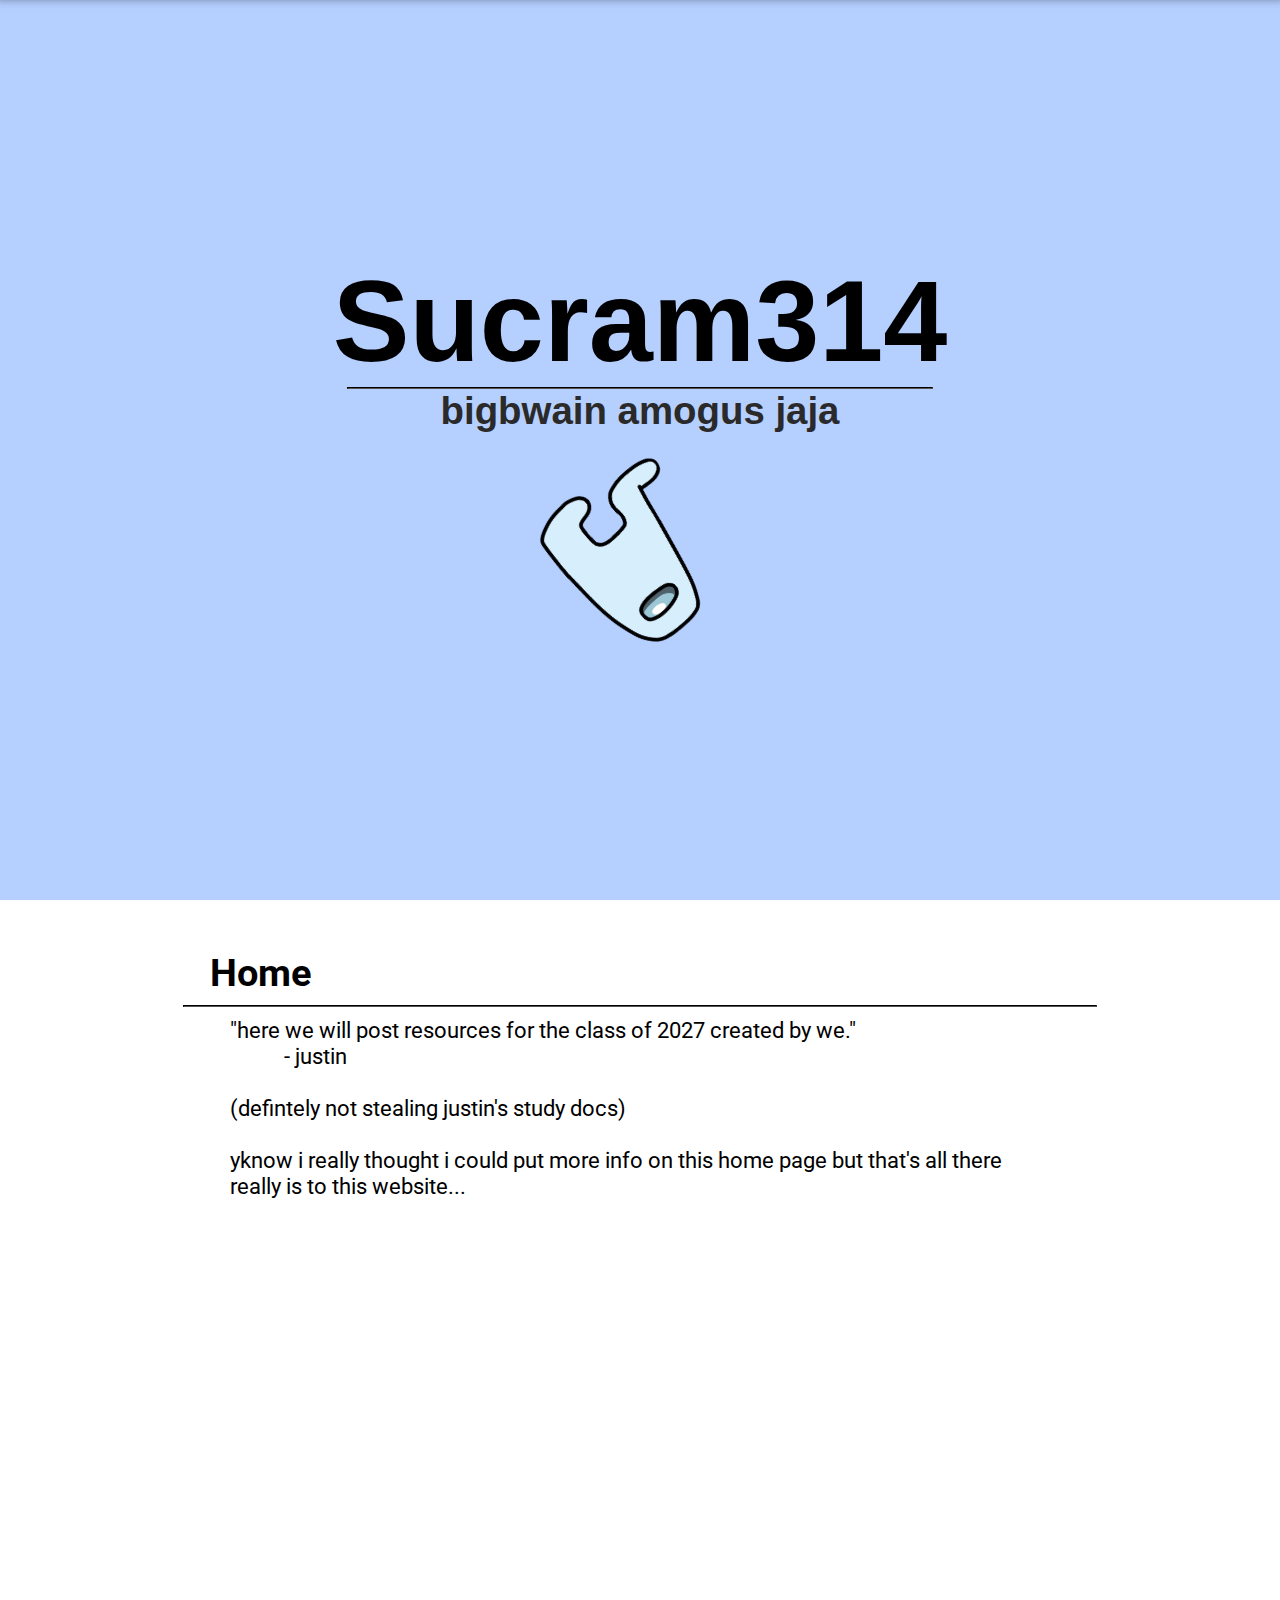
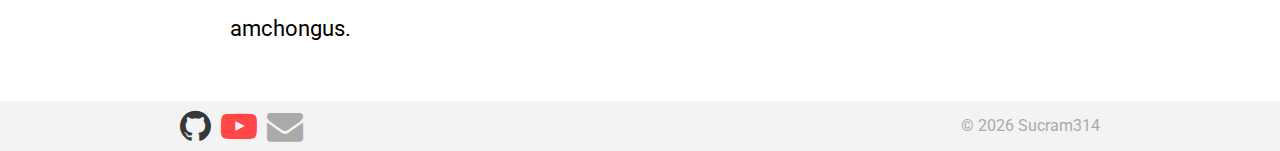
==== index.html @ c3ea6a0a "FORGOT SOME STUFF FOR DARK MODE" ====
<!DOCTYPE html>

<html lang="en">
    <head> 
        <title>Sucram314</title> 
        <link rel="shortcut-icon" href="resources/images/icon.png">
        <link rel="icon" type="image/png" href="resources/images/icon.png"/>
        <meta charset="UTF-8"> 
        <meta name="description" content="bigbwain amogus jaja">
        <meta name="author" content="Sucram314"> 
        <meta name="viewport" content="width=device-width, initial-scale=1">

        <link rel="stylesheet" href="https://db.onlinewebfonts.com/c/7cc6719bd5f0310be3150ba33418e72e?family=Comic" type='text/css'>
        <link rel="stylesheet" href="https://fonts.googleapis.com/css?family=Roboto" type='text/css'>
        <link rel="stylesheet" href="https://cdnjs.cloudflare.com/ajax/libs/font-awesome/4.7.0/css/font-awesome.min.css" type='text/css'>
        <link rel="stylesheet" type="text/css" href="./resources/style/style.css">
    </head>

    <body>
        <div style="display: none" id="hideAll">&nbsp;</div>
        <script type="text/javascript">
            document.getElementById("hideAll").style.display = "block";
        </script>

        <div id="header" class="up notdropped">
            <nav>
                <div class="nav-container" style="float:left">
                    <div>
                        <a href="https://sucram314.github.io"><img src="resources/images/icon.png" id="icon"></a>
                        <h4 style="float:left"><a href="https://sucram314.github.io">Sucram314</a></h4>
                    </div>
                </div>
                <div class="desktop nav-container" style="float:right">
                    <div>
                        <h4 style="float:right;margin-left:25px"><a href="https://sucram314.github.io/about">About</a></h4>
                        <h4 style="float:right"><a href="https://sucram314.github.io/resources">Resources</a></h4>
                    </div>
                </div>
                <div class="mobile">
                    <div class="nav-container button" id="button" style="float:right;width:50px;margin:0">
                        <div>
                            <i class="fa fa-bars"></i>
                        </div>
                    </div>
                    <div class="dropdown">
                        <h4 style="margin:10px 20px 10px 0"><a href="https://sucram314.github.io/resources">Resources</a></h4>
                        <h4 style="margin:10px 20px 10px 0"><a href="https://sucram314.github.io/about">About</a></h4>
                    </div>
                </div>
                <div class="nav-container theme-selector" style="float:right;width:50px;margin:0">
                    <div>
                        <i class="fa fa-sun-o"></i>
                        <span class="fa fa-moon-o"></i>
                    </div>
                </div>
            </nav>
        </div>
        
        <script src="scripts/indexheader.js"></script>

        <div>
            <div id="cover">
                <div>
                    <h1>Sucram314</h1>
                    <hr>
                    <h2>bigbwain amogus jaja</h2>
                    <img id="amogus" src="resources/images/amogus.webp" alt="amogus" class="centre">
                </div>
            </div>
            
            <div id="main" style="margin-top:50px">
                <h3>Home</h3>
                <hr>
                <p>
                    "here we will post resources for the class of 2027 created by we." <br>
                    &emsp; &emsp; - justin <br><br>
                    (defintely not stealing justin's study docs) <br><br>
                    yknow i really thought i could put more info on this home page but that's all there really is to this website...<br><br><br><br><br><br><br><br><br><br><br><br><br><br><br><br><br>
                    amchongus.
                </p>
            </div>

            <div id="footer">
                <div id="footer-container">
                    <div class="nav-container" style="float:left">
                        <div>
                            <a href="https://github.com/Sucram314" target="_blank" class="fa fa-github footer-icon"></a>
                            <a href="https://youtube.com/@sucram314" target="_blank" class="fa fa-youtube-play footer-icon"></a>
                            <a href="mailto:sucramliu2009@gmail.com" target="_blank" class="fa fa-envelope footer-icon"></a>
                        </div>
                    </div>
                    <p style="float:right;color:#aaaaaa;margin-top:15px;margin-right:20px;font-size:1em;">
                        &copy;
                        <span id="copyright">
                            <script>document.getElementById('copyright').appendChild(document.createTextNode(new Date().getFullYear()))</script>
                        </span>
                        Sucram314
                    </p>
                </div>
            </div>
        </div>

        <script src="scripts/index.js"></script>

        <script src="scripts/show.js"></script>
    </body>
</html>
---- resources/style/style.css ----
html {
    height : 100%;
    word-wrap: break-word;
    overflow-wrap: break-word;
    background-color : white;
    color : black;
}
html.dark{
    background-color : rgb(41, 43, 49);
    color : rgb(230,230,230);
}
body {
    position : relative;
    min-height : 100vh;
    margin : 0;
    padding-bottom : 0;
    margin-bottom : 0;
    overflow-x : hidden;
}
h1 {
    text-align : center;
    font-family : "Comic Sans MS","Comic Sans","Comic",sans-serif;
    font-size : max(60px,9vw);
    margin : 0;
}
h2 {
    text-align : center;
    font-family : "Comic Sans MS","Comic Sans","Comic",sans-serif;
    font-size : max(20px,3vw);
    margin-top : 0;
    margin-bottom : 2vw;
    color : rgb(42, 42, 42);
}
html.dark h2{
    color : rgb(188,188,188);
}
h3 {
    transition : margin 0.3s ease;
    font-family : "Roboto",sans-serif;
    margin : 0 0 10px 50px;
    font-size : 38.4px;
}
h4 {
    font-family : "Roboto",sans-serif;
    margin-top : 10px;
    font-size : 24px;
}
p {
    transition : margin 0.3s ease;
    font-family : "Roboto",sans-serif;
    margin : 10px 70px 10px 70px;
    font-size : 22.4px;
}
hr{
    margin:auto;
    width:95%;
    border-color:black
}
html.dark hr{
    border-color : rgb(230,230,230);
}
.search{
    justify-content : center;
    width : 80%;
    height : auto;
    margin-top : 15px;
    margin-left : auto;
    margin-right : auto;
    position : relative;
}
.search input {
    background-color : white;
    color : black;
    font-family : "Roboto",sans-serif;
    padding : 0 0 0 40px;
    font-size : 19.2px;
    margin-top : 0px;
    margin-bottom : 0px;
    height : 50px;
    width : 100%;
    margin-left : auto;
    margin-right : auto;
    outline : none;
    border : 1px solid rgb(144, 144, 144);
    border-radius : 5px 5px 0 0;
    box-sizing: border-box;
}
html.dark .search input {
    background-color : rgb(41, 43, 49);
    border : 1px solid rgb(111,111,111);
    color : rgb(230,230,230);
}
.search input:focus{
    padding : 0 0 0 39px;
    border : 2px solid rgb(144, 183, 255);
}
html.dark .search input:focus{
    border : 2px solid rgb(142, 151, 172);
}
.search input:focus ~ i{
    color : rgb(144, 183, 255);
}
html.dark .search input:focus ~ i{
    color : rgb(142, 151, 172);
}
.search input::placeholder{
    color : rgb(144, 144, 144);
}
html.dark .search input::placeholder{
    color : rgb(111, 111, 111);
}
.search :where(i,span){
    position : absolute;
    top : 50%;
    transform : translateY(-50%);
    color : rgb(144, 144, 144);
}
html.dark .search:where(i,span){
    color : rgb(111, 111, 111);
}
.search i{ 
    left : 16px;
    pointer-events : none;
    font-size : 14.4px;
}
.search span{
    margin : 0 0 0 0;
    right : 15px;
    cursor : pointer;
    font-size : 14.4px;
    display : none;
}
.search input:valid ~ span{
    display : block;
}
.autocomplete{
    position : relative;
    display : inline-block;
}
.autocomplete-list{
    user-select: none;
    font-family : "Roboto",sans-serif;
    font-size : 19.2px;
    position : absolute;
    z-index : 1000;
    top : 100%;
    left : 0px;
    right : 0px;
}
.autocomplete-list div {
    padding : 10px;
    cursor : pointer;
    border : 2px solid rgb(236, 236, 236);
    border-bottom : 0;
    border-top : 0;
    background-color : white;
    transition : border 1s ease;
}
html.dark .autocomplete-list div {
    background-color : rgb(41, 43, 49);
    border : 2px solid rgb(49, 49, 49);
    border-bottom : 0;
    border-top : 0;
    transition : border 1s ease;
}
.autocomplete-list div:last-child{
    border-bottom : 2px solid rgb(236, 236, 236);
    transition : border 1s ease;
}
html.dark .autocomplete-list div:last-child{
    background-color : rgb(41, 43, 49);
    border-bottom : 2px solid rgb(49, 49, 49);
    transition : border 1s ease;
}
.autocomplete-list div:hover{
    background-color : rgb(236, 236, 236);
    transition : border 1s ease;
}
html.dark .autocomplete-list div:hover{
    background-color : 2px solid rgb(41, 43, 49);
    transition : border 1s ease;
}
.dictionary-container.active ul{
    grid-template-rows: 1fr;
}
.dictionary-container ul{
    background-color: white;
    transition : padding-left 0.3s ease, grid-template-rows 0.3s ease;
    padding-left : 40px;
    display : grid;
    grid-template-rows: 0fr;
    border-radius : 10px;
    margin : 0;
}
html.dark .dictionary-container ul{
    background-color: rgb(41, 43, 49);
    transition : padding-left 0.3s ease, grid-template-rows 0.3s ease;
}
.dictionary-container ul > div{
    overflow : hidden;
}
.dictionary-container ul > div li:last-child{
    margin-bottom : 20px;
}
.dictionary-container ul span{
    font-family : "Roboto",sans-serif;
    font-size : 22.4px;
}
.dictionary-container ul li{
    display : block;
    margin-bottom : 15px;
    padding-bottom : 15px;
    justify-content : space-between;
}
.dictionary-container ul li .details{
    transition : padding 0.3s ease;
    border-radius : 4px;
    border-left : 4px solid rgb(0, 53, 150);
    padding-left : 20px;
}
html.dark .dictionary-container ul li .details{
    border-left : 4px solid rgb(89, 103, 133);
}
.dictionary-container ul li p{
    margin : 0 0 0 0px;
    font-size : 30.4px;
}
.dictionary-container ul li span{
    margin : 0;
    color : rgb(80,80,80);
}
html.dark .dictionary-container ul li span{
    color : rgb(175,175,175);
}
.dictionary-container ul .warning.active{
    display : block;
}
.dictionary-container ul .warning{
    margin-top : 20px;
    display : none;
}
.dictionary-container ul .warning p{
    font-size : 32px;
    font-weight : bold;
    color : red;
}
.dictionary-container ul .warning span{
    font-size : 22.4px;
    color : rgb(196, 0, 0);
}
html.dark .dictionary-container ul .warning p{
    color : red;
}
html.dark .dictionary-container ul .warning span{
    color : rgb(196, 0, 0);
}
.dictionary-container ul .word{
    margin-top : 20px;
}
.dictionary-container ul .word p{
    font-size : 48px;
    font-weight : 500;
}
.dictionary-container ul .word span{
    font-size : 22.4px;
    color : rgb(80,80,80);
}
html.dark .dictionary-container ul .word span{
    color : rgb(175,175,175);
}
.dictionary-container ul .notes.active{
    display : block;
}
.dictionary-container ul .notes{
    margin-top : 20px;
    display : none;
}
.dictionary-container ul .notes p{
    font-size : 32px;
}

.dictionary-container ul .notes span{
    font-size : 22.4px;
    color : rgb(80,80,80);
}
.dictionary-container .forms.active{
    display : block;
}
.dictionary-container .forms{
    margin-right : 30px;
    display : none;
}
.dictionary-container ul .forms table{
    table-layout : fixed;
    width : 100%;
}
.dictionary-container ul .forms table th{
    transition : padding 0.3s ease;
    font-family : "Roboto",sans-serif;
    font-size : 19.2px;
    font-weight : bold;
    color : rgb(40,40,40);
    padding : 10px;
}
html.dark .dictionary-container ul .forms table th{
    color : rgb(215,215,215);
}
.dictionary-container ul .forms table th b{
    color : black;
}
html.dark .dictionary-container ul .forms table th b{
    color : rgb(230,230,230);
}
.dictionary-container ul .forms table td{
    transition : padding 0.3s ease;
    font-family : "Roboto",sans-serif;
    font-size : 19.2px;
    font-weight : normal;
    color : rgb(80,80,80);
    padding : 10px;
}
html.dark .dictionary-container ul .forms table td{
    color : rgb(175,175,175);
}
.dictionary-container ul .forms table span{
    font-size : 25.6px;
    font-weight : normal;
    color : black;
}
html.dark .dictionary-container ul .forms table span{
    color : rgb(230,230,230);
}
.dictionary-container ul .forms .details table .interactive-dropdown-container{
    margin : 10px 0 30px 0;
}
.dictionary-container ul .forms .details table .interactive-dropdown-container:last-child{
    margin : 10px 0 10px 0;
}
.interactive-dropdown-container{
    transition : padding 0.3s ease;
    min-height : 30px;
    border-radius : 4px;
    border-left : 4px solid rgb(12, 164, 206);
    padding-left : 20px;
}
html.dark .interactive-dropdown-container{
    border-left : 4px solid rgb(89, 119, 133);
}
.interactive-dropdown-container > aside{
    min-height : 30px;
    width : 100%;
}
.interactive-dropdown-container aside > span{
    position : relative;
    margin-top : 15px;
    transform : translateY(-50%);
    user-select: none;
}
.interactive-dropdown-container.open aside > i{
    transform : translateY(-50%) rotate(90deg);
}
.interactive-dropdown-container aside > i{
    font-size : 25.6px;
    color : black;
    position : relative;
    top : 15px;
    float : right;
    transform-origin : center;
    transform : translateY(-50%) rotate(0deg);
    transition : all 0.3s ease;
}
.interactive-dropdown-container.open > .interactive-dropdown{
    grid-template-rows : 1fr;
}
.interactive-dropdown{
    display : grid;
    grid-template-rows : 0fr;
    transition : all 0.3s ease;
}
.interactive-dropdown > div{
    overflow : hidden;
}
.subtable{
    margin : 0 0 30px 0;
    width : 100%;
}
.subtable span{
    font-size : 24px !important;
}
.subtable:last-child{
    margin : 0;
}
.dictionary-container ul li:last-child{
    margin-bottom : 0px;
    padding-bottom : 10px;
    justify-content : none;
}
.dictionary-container .info-text{
    margin : 30px 0 30px 0;
    font-size : 17.6px;
    color : rgb(118, 166, 255);
}
html.dark .dictionary-container .info-text{
    color : rgb(124, 134, 159);
}
.dictionary-container .info-text span{
    font-weight : 600;
    color : rgb(95, 151, 255);
}
html.dark .dictionary-container .info-text span{
    color : rgb(109, 124, 161);
}
a {
    color: inherit;
    text-decoration: none;
}
.centre {
    display : block;
    margin-left : auto;
    margin-right : auto;
    margin-top : 0;
    margin-bottom : 0;
    width : 14vw;
    min-width : 93px;
}
#hideAll {
    position : fixed;
    left : 0px; 
    right : 0px; 
    top : 0px; 
    bottom : 0px; 
    background-color : black;
    z-index : 6942069420;
}
#cover {
    display : flex;
    justify-content: center;
    align-items : center;
    width : 100%;
    height : 100vh;
    min-height : 230px;
    left : 0;
    top : 0;
    background-color : rgb(181, 207, 255);
    float : top;
    z-index : 10;
}
html.dark #cover{
    background-color: rgb(71, 77, 89);
}
#main {
    justify-content : center;
    margin-top : 100px;
    padding-bottom : 100px;
    height : auto;
    width : 100%;
    max-width : 960px;
    margin-left : auto;
    margin-right : auto;
}
#header {
    position : fixed;
    width : 100%;
    left : 0;
    overflow : hidden;
    transition: top 0.2s ease, height 0.2s ease;
    background-color :rgb(152, 188, 255);
    z-index : 69420;
    box-shadow: 0 -6px 10px 5px rgba(0,0,0,0.5);
}
html.dark #header{
    transition: top 0.2s ease, height 0.2s ease;
    background-color : rgb(64, 72, 89);
}
.nav-container{
    display : table;
    width : auto;
    height : 50px;
    margin : 0 20px 0 20px;
}
.nav-container > div{
    display : table-cell; 
    vertical-align : middle;
}
.theme-selector{
    display : flex;
    justify-content: center;
    align-items : center;
    text-align : center;
    float : right;
    width : 50px;
    height : 50px;
}
.theme-selector div > i{
    font-size : 32px;
    display : block;
}
html.dark .theme-selector div > i{
    display : none;
}
.theme-selector div > span{
    font-size : 32px;
    display : none;
}
html.dark .theme-selector div > span{
    display : block;
}
#footer {
    position : absolute;
    bottom : 0;
    margin-top : 50px;
    margin-bottom : 0px;
    background-color : rgb(243, 243, 243);
    width : 100%;
    height : 50px;
    overflow : hidden;
}
html.dark #footer {
    background-color : rgb(51, 54, 58);
}
.footer-icon.fa-github{
    color:rgb(56, 56, 56);
}
html.dark .footer-icon.fa-github{
    color : rgb(200,200,200);
}
.footer-icon.fa-youtube-play{
    color : #ff4747;
}
.footer-icon.fa-envelope{
    color : #aaaaaa;
}
#footer-container{
    width : 100%;
    height : 100%;
    max-width : 960px;
    margin-left : auto;
    margin-right : auto;
}
.footer-icon {
    font-size : 36px;
    margin-right : 10px;
    float : left;
    transition : transform 0.2s ease, filter 0.2s ease;
}
.footer-icon:hover{
    transform : scale(1.1);
    filter : brightness(1.2);
}
#icon {
    width:40px;
    height:40px;
    margin : 5px 10px 0 0;
    float:left;
    border-radius:100%;
    box-shadow: 0 0 10px 1px rgba(0, 102, 255, 0.5);
    transition : transform 0.2s ease, filter 0.2s ease;
}
#icon:hover{
    transform : scale(1.05);
    filter : brightness(1.2);
}
nav {
    width : 100%;
    max-width : 960px;
    margin-right : auto;
    margin-left : auto;
}
.link {
    transition : all 0.3s ease;
    color : rgb(63, 131, 255);
    font-size : 20.16px;
    margin-left : 30px;
}
html.dark .link{
    color : rgb(67, 130, 207)
}
.resource-title{
    transition : margin 0.3s ease;
    font-family : "Roboto",sans-serif;
    margin : 10px 0 10px 60px;
    font-size : 32px;
}
.resource-section-container{
    overflow : hidden;
    white-space : nowrap;
    width : 100%;
    height : auto;
    margin-top : 20px;
    margin-bottom : 20px;
}
.resource-container{
    overflow : hidden;
    white-space : nowrap;
    width : 100%;
    height : auto;
}
.dictionary-container{
    transition : padding 0.3s ease;
    padding : 30px;
    margin-top : 30px;
    margin-left : auto;
    margin-right : auto;
    width : 80%;
    min-width : 400px;
    height : auto;
    border-radius : 10px;
    background-color : rgb(206, 222, 250);
}
html.dark .dictionary-container{
    transition : padding 0.3s ease;
    background-color : rgb(64, 72, 89);
}
.title{
    text-align : center;
    width : 100%;
    font-family : "Comic Sans MS","Comic Sans","Comic",sans-serif;
    font-size : 40px;
}
.link:hover{
    text-decoration : underline;
}
.up {
    top : -51px;
}
.down {
    top : 0;
}
.notdropped {
    height : 50px;
}
.dropped {
    height : 50px;
}
.button {
    display : flex;
    justify-content: center;
    align-items : center;
    text-align : center;
}
.button div i{
    font-size : 32px;
}
.dropdown{
    text-align : right;
    position : absolute;
    top : 50px;
    width : 100%;
    height : 100px;
}
.desktop {
    display : block;
}
.mobile {
    display : none;
}
@media(max-width: 600px){
    .up {
        top : 0px;
    }
    .dropped {
        height : 150px;
    }
    .desktop {
        display : none;
    }
    .mobile {
        display : block;
    }
    h3 {
        transition : margin 0.3s ease;
        margin : 0 0 10px 20px;
    }
    p {
        transition : margin 0.3s ease;
        margin : 10px 20px 10px 20px;
    }
    .link {
        transition : all 0.3s ease;
        margin-left : 0px;
    }
    .resource-title{
        transition : all 0.3s ease;
        margin : 10px 0 10px 20px;
    }
    .dictionary-container{
        transition : padding 0.3s ease;
        padding : 10px;
    }
    .dictionary-container ul{
        transition : padding-left 0.3s ease, grid-template-rows 0.3s ease;
        padding-left : 20px;
    }
    .dictionary-container ul li .details{
        transition : padding-left 0.3s ease;
        padding-left : 10px;
    }
    .interactive-dropdown-container {
        transition : padding-left 0.3s ease;
        padding-left: 10px;
    }
    .dictionary-container ul .forms table th{
        transition : padding-left 0.3s ease;
        padding-left : 5px;
    }
    .dictionary-container ul .forms table td{
        transition : padding-left 0.3s ease;
        padding-left : 5px;
    }
}
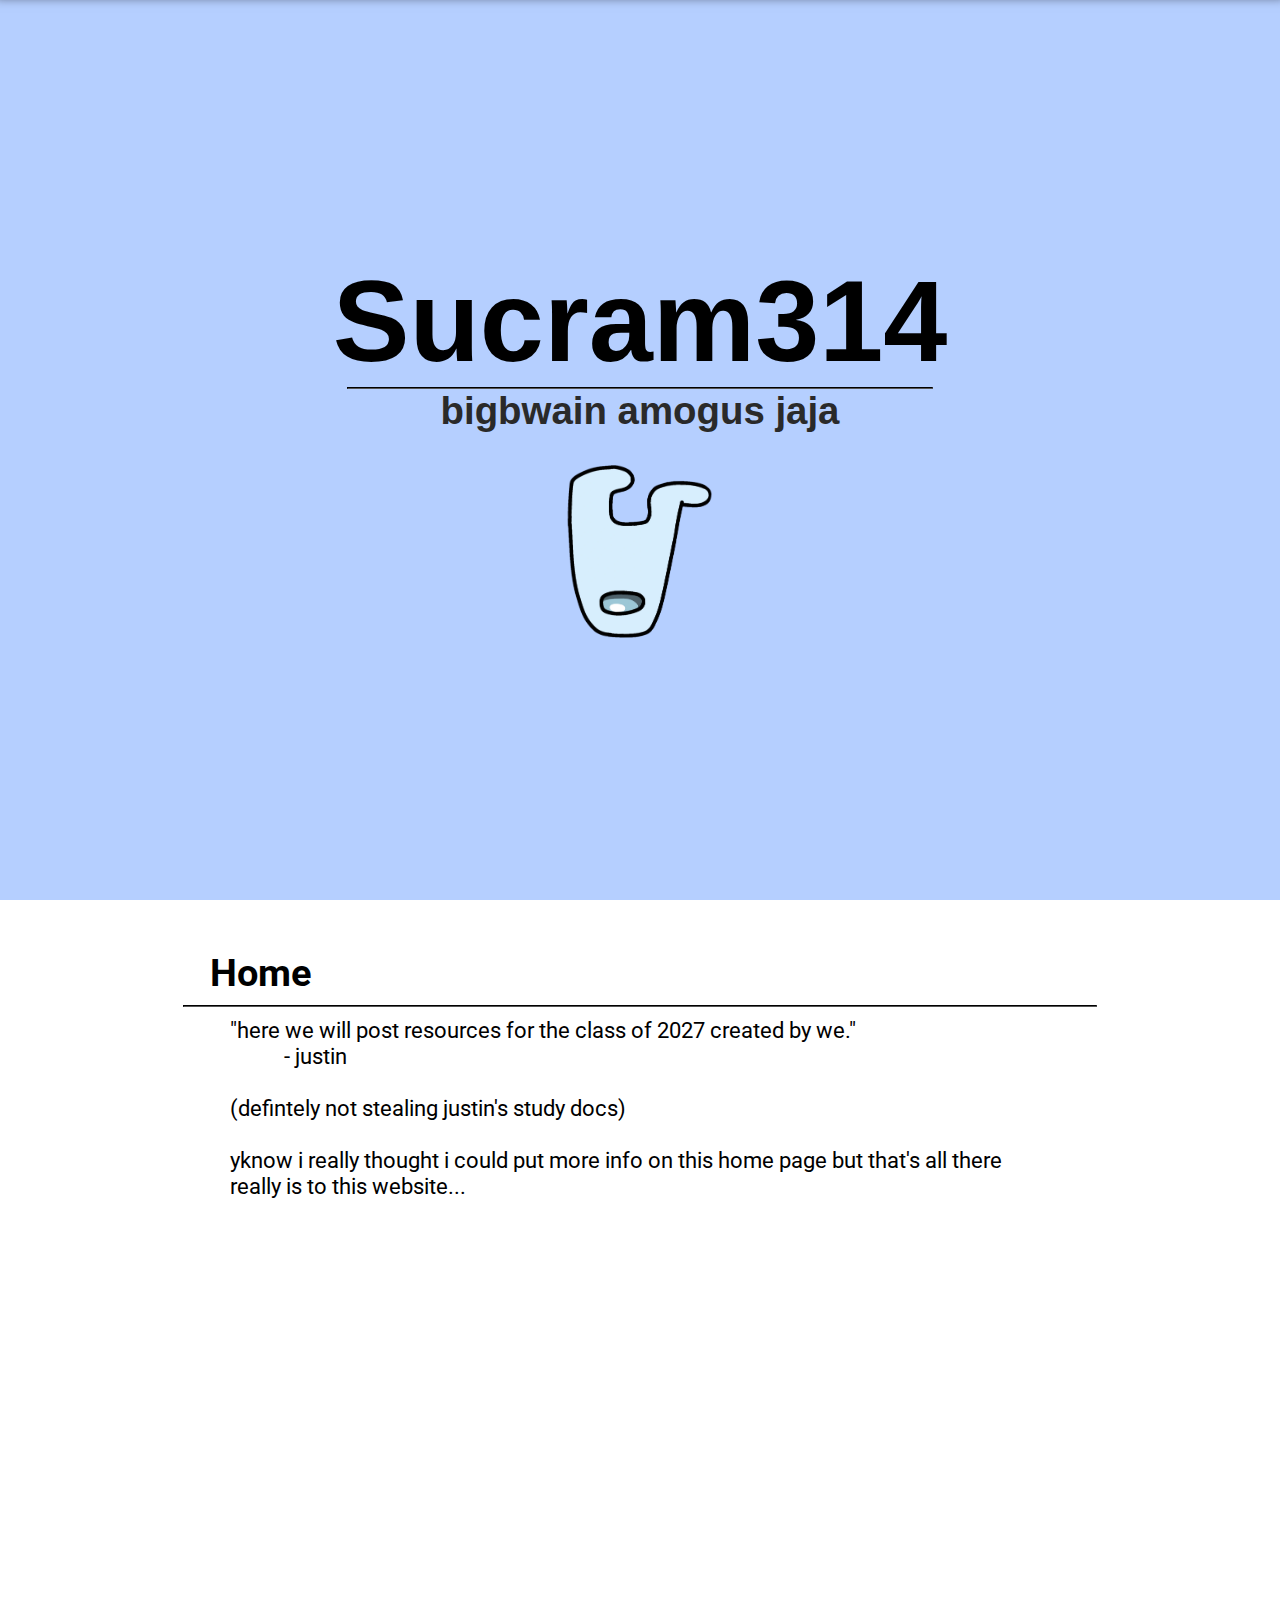
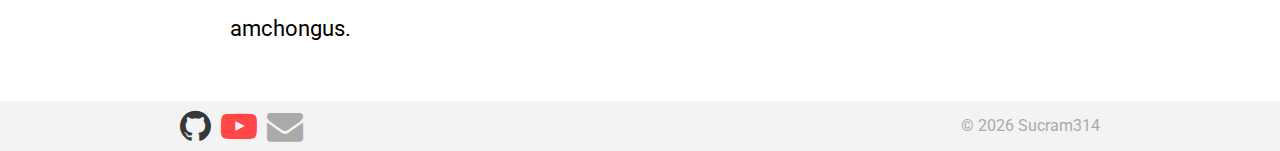
==== commit 091b8a23: "redirect searching" ====
--- a/index.html
+++ b/index.html
@@ -9,6 +9,7 @@
         <meta name="description" content="bigbwain amogus jaja">
         <meta name="author" content="Sucram314"> 
         <meta name="viewport" content="width=device-width, initial-scale=1">
+        <meta name="keywords" content="sucram314,sucram,amogus,jaja,amogus jaja,uts,latin,dictionary,latin dictionary,resources,review,notes,flashcards"/>
 
         <link rel="stylesheet" href="https://db.onlinewebfonts.com/c/7cc6719bd5f0310be3150ba33418e72e?family=Comic" type='text/css'>
         <link rel="stylesheet" href="https://fonts.googleapis.com/css?family=Roboto" type='text/css'>
--- a/resources/style/style.css
+++ b/resources/style/style.css
@@ -1,55 +1,60 @@
 html {
-    height : 100%;
+    height: 100%;
     word-wrap: break-word;
     overflow-wrap: break-word;
-    background-color : white;
-    color : black;
+    font-size: 16px;
+    background-color: white;
+    color: black;
+    transition: font-size 0.3s ease;
 }
 html.dark{
-    background-color : rgb(41, 43, 49);
-    color : rgb(230,230,230);
+    background-color: rgb(41, 43, 49);
+    color: rgb(230,230,230);
 }
 body {
-    position : relative;
-    min-height : 100vh;
-    margin : 0;
-    padding-bottom : 0;
-    margin-bottom : 0;
-    overflow-x : hidden;
+    position: relative;
+    min-height: 100vh;
+    margin: 0;
+    padding-bottom: 0;
+    margin-bottom: 0;
+    overflow-x: hidden;
 }
 h1 {
-    text-align : center;
-    font-family : "Comic Sans MS","Comic Sans","Comic",sans-serif;
-    font-size : max(60px,9vw);
-    margin : 0;
+    text-align: center;
+    font-family: "Comic Sans MS","Comic Sans","Comic",sans-serif;
+    font-size: max(60px,9vw);
+    margin: 0;
+}
+html.dark h1{
+    color: white;
 }
 h2 {
-    text-align : center;
-    font-family : "Comic Sans MS","Comic Sans","Comic",sans-serif;
-    font-size : max(20px,3vw);
-    margin-top : 0;
-    margin-bottom : 2vw;
-    color : rgb(42, 42, 42);
+    text-align: center;
+    font-family: "Comic Sans MS","Comic Sans","Comic",sans-serif;
+    font-size: max(20px,3vw);
+    margin-top: 0;
+    margin-bottom: 2vw;
+    color: rgb(42, 42, 42);
 }
 html.dark h2{
-    color : rgb(188,188,188);
+    color: rgb(230,230,230);
 }
 h3 {
-    transition : margin 0.3s ease;
-    font-family : "Roboto",sans-serif;
-    margin : 0 0 10px 50px;
-    font-size : 38.4px;
+    transition: margin 0.3s ease;
+    font-family: "Roboto",sans-serif;
+    margin: 0 0 10px 50px;
+    font-size: 2.4em;
 }
 h4 {
-    font-family : "Roboto",sans-serif;
-    margin-top : 10px;
-    font-size : 24px;
+    font-family: "Roboto",sans-serif;
+    margin-top: 10px;
+    font-size: 1.5em;
 }
 p {
-    transition : margin 0.3s ease;
-    font-family : "Roboto",sans-serif;
-    margin : 10px 70px 10px 70px;
-    font-size : 22.4px;
+    transition: margin 0.3s ease;
+    font-family: "Roboto",sans-serif;
+    margin: 10px 70px 10px 70px;
+    font-size: 1.4em;
 }
 hr{
     margin:auto;
@@ -57,654 +62,678 @@
     border-color:black
 }
 html.dark hr{
-    border-color : rgb(230,230,230);
+    border-color: rgb(230,230,230);
 }
 .search{
-    justify-content : center;
-    width : 80%;
-    height : auto;
-    margin-top : 15px;
-    margin-left : auto;
-    margin-right : auto;
-    position : relative;
+    justify-content: center;
+    width: 80%;
+    height: auto;
+    margin-top: 15px;
+    margin-left: auto;
+    margin-right: auto;
+    position: relative;
 }
 .search input {
-    background-color : white;
-    color : black;
-    font-family : "Roboto",sans-serif;
-    padding : 0 0 0 40px;
-    font-size : 19.2px;
-    margin-top : 0px;
-    margin-bottom : 0px;
-    height : 50px;
-    width : 100%;
-    margin-left : auto;
-    margin-right : auto;
-    outline : none;
-    border : 1px solid rgb(144, 144, 144);
-    border-radius : 5px 5px 0 0;
+    background-color: white;
+    color: black;
+    font-family: "Roboto",sans-serif;
+    padding: 0 40px 0 40px;
+    font-size: 1.2em;
+    margin-top: 0px;
+    margin-bottom: 0px;
+    height: 50px;
+    width: 100%;
+    margin-left: auto;
+    margin-right: auto;
+    outline: none;
+    border: 1px solid rgb(144, 144, 144);
+    border-radius: 5px 5px 0 0;
     box-sizing: border-box;
 }
 html.dark .search input {
-    background-color : rgb(41, 43, 49);
-    border : 1px solid rgb(111,111,111);
-    color : rgb(230,230,230);
+    background-color: rgb(41, 43, 49);
+    border: 1px solid rgb(111,111,111);
+    color: rgb(230,230,230);
 }
 .search input:focus{
-    padding : 0 0 0 39px;
-    border : 2px solid rgb(144, 183, 255);
+    padding: 0 39px 0 39px;
+    border: 2px solid rgb(144, 183, 255);
 }
 html.dark .search input:focus{
-    border : 2px solid rgb(142, 151, 172);
+    border: 2px solid rgb(142, 151, 172);
 }
 .search input:focus ~ i{
-    color : rgb(144, 183, 255);
+    color: rgb(144, 183, 255);
 }
 html.dark .search input:focus ~ i{
-    color : rgb(142, 151, 172);
+    color: rgb(142, 151, 172);
 }
 .search input::placeholder{
-    color : rgb(144, 144, 144);
+    color: rgb(144, 144, 144);
 }
 html.dark .search input::placeholder{
-    color : rgb(111, 111, 111);
+    color: rgb(111, 111, 111);
 }
 .search :where(i,span){
-    position : absolute;
-    top : 50%;
-    transform : translateY(-50%);
-    color : rgb(144, 144, 144);
+    position: absolute;
+    top: 50%;
+    transform: translateY(-50%);
+    color: rgb(144, 144, 144);
 }
 html.dark .search:where(i,span){
-    color : rgb(111, 111, 111);
+    color: rgb(111, 111, 111);
 }
 .search i{ 
-    left : 16px;
-    pointer-events : none;
-    font-size : 14.4px;
+    left: 16px;
+    pointer-events: none;
+    font-size: 0.9em;
 }
 .search span{
-    margin : 0 0 0 0;
-    right : 15px;
-    cursor : pointer;
-    font-size : 14.4px;
-    display : none;
+    margin: 0 0 0 0;
+    right: 15px;
+    cursor: pointer;
+    font-size: 0.9em;
+    display: none;
 }
 .search input:valid ~ span{
-    display : block;
+    display: block;
 }
 .autocomplete{
-    position : relative;
-    display : inline-block;
+    position: relative;
+    display: inline-block;
 }
 .autocomplete-list{
     user-select: none;
-    font-family : "Roboto",sans-serif;
-    font-size : 19.2px;
-    position : absolute;
-    z-index : 1000;
-    top : 100%;
-    left : 0px;
-    right : 0px;
+    font-family: "Roboto",sans-serif;
+    font-size: 1.2em;
+    position: absolute;
+    z-index: 1000;
+    top: 100%;
+    left: 0px;
+    right: 0px;
 }
 .autocomplete-list div {
-    padding : 10px;
-    cursor : pointer;
-    border : 2px solid rgb(236, 236, 236);
-    border-bottom : 0;
-    border-top : 0;
-    background-color : white;
-    transition : border 1s ease;
+    padding: 10px;
+    cursor: pointer;
+    border: 2px solid rgb(236, 236, 236);
+    border-bottom: 0;
+    border-top: 0;
+    background-color: white;
+    transition: border 1s ease;
 }
 html.dark .autocomplete-list div {
-    background-color : rgb(41, 43, 49);
-    border : 2px solid rgb(49, 49, 49);
-    border-bottom : 0;
-    border-top : 0;
-    transition : border 1s ease;
+    background-color: rgb(41, 43, 49);
+    border: 2px solid rgb(49, 49, 49);
+    border-bottom: 0;
+    border-top: 0;
+    transition: border 1s ease;
 }
 .autocomplete-list div:last-child{
-    border-bottom : 2px solid rgb(236, 236, 236);
-    transition : border 1s ease;
+    border-bottom: 2px solid rgb(236, 236, 236);
+    transition: border 1s ease;
 }
 html.dark .autocomplete-list div:last-child{
-    background-color : rgb(41, 43, 49);
-    border-bottom : 2px solid rgb(49, 49, 49);
-    transition : border 1s ease;
+    background-color: rgb(41, 43, 49);
+    border-bottom: 2px solid rgb(49, 49, 49);
+    transition: border 1s ease;
 }
 .autocomplete-list div:hover{
-    background-color : rgb(236, 236, 236);
-    transition : border 1s ease;
+    background-color: rgb(236, 236, 236);
+    transition: border 1s ease;
 }
 html.dark .autocomplete-list div:hover{
-    background-color : 2px solid rgb(41, 43, 49);
-    transition : border 1s ease;
+    background-color: 2px solid rgb(41, 43, 49);
+    transition: border 1s ease;
 }
 .dictionary-container.active ul{
     grid-template-rows: 1fr;
 }
 .dictionary-container ul{
     background-color: white;
-    transition : padding-left 0.3s ease, grid-template-rows 0.3s ease;
-    padding-left : 40px;
-    display : grid;
+    transition: padding 0.3s ease, grid-template-rows 0.3s ease;
+    padding: 0 40px 0 40px;
+    display: grid;
     grid-template-rows: 0fr;
-    border-radius : 10px;
-    margin : 0;
+    border-radius: 10px;
+    margin: 0;
 }
 html.dark .dictionary-container ul{
     background-color: rgb(41, 43, 49);
-    transition : padding-left 0.3s ease, grid-template-rows 0.3s ease;
+    transition: padding-left 0.3s ease, grid-template-rows 0.3s ease;
 }
 .dictionary-container ul > div{
-    overflow : hidden;
+    overflow: hidden;
 }
 .dictionary-container ul > div li:last-child{
-    margin-bottom : 20px;
+    margin-bottom: 20px;
 }
 .dictionary-container ul span{
-    font-family : "Roboto",sans-serif;
-    font-size : 22.4px;
+    font-family: "Roboto",sans-serif;
+    font-size: 1.4em;
 }
 .dictionary-container ul li{
-    display : block;
-    margin-bottom : 15px;
-    padding-bottom : 15px;
-    justify-content : space-between;
+    display: block;
+    margin-bottom: 15px;
+    padding-bottom: 15px;
+    justify-content: space-between;
 }
 .dictionary-container ul li .details{
-    transition : padding 0.3s ease;
-    border-radius : 4px;
-    border-left : 4px solid rgb(0, 53, 150);
-    padding-left : 20px;
+    transition: padding 0.3s ease, margin-left 0.3s ease;
+    border-radius: 4px;
+    border-left: 4px solid rgb(0, 53, 150);
+    padding-left: 20px;
 }
 html.dark .dictionary-container ul li .details{
-    border-left : 4px solid rgb(89, 103, 133);
+    border-left: 4px solid rgb(89, 103, 133);
 }
 .dictionary-container ul li p{
-    margin : 0 0 0 0px;
-    font-size : 30.4px;
+    margin: 0 0 0 0px;
+    font-size: 1.9em;
 }
 .dictionary-container ul li span{
-    margin : 0;
-    color : rgb(80,80,80);
+    margin: 0;
+    color: rgb(80,80,80);
 }
 html.dark .dictionary-container ul li span{
-    color : rgb(175,175,175);
+    color: rgb(175,175,175);
 }
 .dictionary-container ul .warning.active{
-    display : block;
+    display: block;
 }
 .dictionary-container ul .warning{
-    margin-top : 20px;
-    display : none;
+    margin-top: 20px;
+    display: none;
 }
 .dictionary-container ul .warning p{
-    font-size : 32px;
-    font-weight : bold;
-    color : red;
+    font-size: 2em;
+    font-weight: bold;
+    color: red;
 }
 .dictionary-container ul .warning span{
-    font-size : 22.4px;
-    color : rgb(196, 0, 0);
+    font-size: 1.4em;
+    color: rgb(196, 0, 0);
 }
 html.dark .dictionary-container ul .warning p{
-    color : red;
+    color: red;
 }
 html.dark .dictionary-container ul .warning span{
-    color : rgb(196, 0, 0);
+    color: rgb(196, 0, 0);
 }
 .dictionary-container ul .word{
-    margin-top : 20px;
+    margin-top: 20px;
 }
 .dictionary-container ul .word p{
-    font-size : 48px;
-    font-weight : 500;
+    font-size: 3em;
+    font-weight: 500;
 }
 .dictionary-container ul .word span{
-    font-size : 22.4px;
-    color : rgb(80,80,80);
+    font-size: 1.4em;
+    color: rgb(80,80,80);
 }
 html.dark .dictionary-container ul .word span{
-    color : rgb(175,175,175);
+    color: rgb(175,175,175);
 }
 .dictionary-container ul .notes.active{
-    display : block;
+    display: block;
 }
 .dictionary-container ul .notes{
-    margin-top : 20px;
-    display : none;
+    margin-top: 20px;
+    display: none;
 }
 .dictionary-container ul .notes p{
-    font-size : 32px;
+    font-size: 2em;
 }
 
 .dictionary-container ul .notes span{
-    font-size : 22.4px;
-    color : rgb(80,80,80);
+    font-size: 1.4em;
+    color: rgb(80,80,80);
 }
 .dictionary-container .forms.active{
-    display : block;
+    display: block;
 }
 .dictionary-container .forms{
-    margin-right : 30px;
-    display : none;
+    margin-right: 30px;
+    display: none;
 }
 .dictionary-container ul .forms table{
-    table-layout : fixed;
-    width : 100%;
+    table-layout: fixed;
+    width: 100%;
 }
 .dictionary-container ul .forms table th{
-    transition : padding 0.3s ease;
-    font-family : "Roboto",sans-serif;
-    font-size : 19.2px;
-    font-weight : bold;
-    color : rgb(40,40,40);
-    padding : 10px;
+    transition: padding 0.3s ease;
+    font-family: "Roboto",sans-serif;
+    font-size: 1.2em;
+    font-weight: bold;
+    color: rgb(40,40,40);
+    padding: 10px;
 }
 html.dark .dictionary-container ul .forms table th{
-    color : rgb(215,215,215);
+    color: rgb(215,215,215);
 }
 .dictionary-container ul .forms table th b{
-    color : black;
+    color: black;
 }
 html.dark .dictionary-container ul .forms table th b{
-    color : rgb(230,230,230);
+    color: rgb(230,230,230);
 }
 .dictionary-container ul .forms table td{
-    transition : padding 0.3s ease;
-    font-family : "Roboto",sans-serif;
-    font-size : 19.2px;
-    font-weight : normal;
-    color : rgb(80,80,80);
-    padding : 10px;
+    transition: padding 0.3s ease;
+    font-family: "Roboto",sans-serif;
+    font-size: 1.2em;
+    font-weight: normal;
+    color: rgb(80,80,80);
+    padding: 10px;
 }
 html.dark .dictionary-container ul .forms table td{
-    color : rgb(175,175,175);
+    color: rgb(175,175,175);
 }
 .dictionary-container ul .forms table span{
-    font-size : 25.6px;
-    font-weight : normal;
-    color : black;
+    font-size: 1.6em;
+    font-weight: normal;
+    color: black;
 }
 html.dark .dictionary-container ul .forms table span{
-    color : rgb(230,230,230);
+    color: rgb(230,230,230);
 }
 .dictionary-container ul .forms .details table .interactive-dropdown-container{
-    margin : 10px 0 30px 0;
+    margin: 10px 0 30px 0;
 }
 .dictionary-container ul .forms .details table .interactive-dropdown-container:last-child{
-    margin : 10px 0 10px 0;
+    margin: 10px 0 10px 0;
 }
 .interactive-dropdown-container{
-    transition : padding 0.3s ease;
-    min-height : 30px;
-    border-radius : 4px;
-    border-left : 4px solid rgb(12, 164, 206);
-    padding-left : 20px;
+    transition: padding 0.3s ease;
+    min-height: 30px;
+    border-radius: 4px;
+    border-left: 4px solid rgb(12, 164, 206);
+    padding-left: 20px;
 }
 html.dark .interactive-dropdown-container{
-    border-left : 4px solid rgb(89, 119, 133);
+    border-left: 4px solid rgb(89, 119, 133);
 }
 .interactive-dropdown-container > aside{
-    min-height : 30px;
-    width : 100%;
+    min-height: 30px;
+    width: 100%;
 }
 .interactive-dropdown-container aside > span{
-    position : relative;
-    margin-top : 15px;
-    transform : translateY(-50%);
+    position: relative;
+    margin-top: 15px;
+    transform: translateY(-50%);
     user-select: none;
 }
 .interactive-dropdown-container.open aside > i{
-    transform : translateY(-50%) rotate(90deg);
+    transform: translateY(-50%) rotate(90deg);
 }
 .interactive-dropdown-container aside > i{
-    font-size : 25.6px;
-    color : black;
-    position : relative;
-    top : 15px;
-    float : right;
-    transform-origin : center;
-    transform : translateY(-50%) rotate(0deg);
-    transition : all 0.3s ease;
+    font-size: 1.6em;
+    color: black;
+    position: relative;
+    top: 15px;
+    float: right;
+    transform-origin: center;
+    transform: translateY(-50%) rotate(0deg);
+    transition: all 0.3s ease;
+}
+html.dark .interactive-dropdown-container aside > i{
+    color: rgb(230,230,230);
 }
 .interactive-dropdown-container.open > .interactive-dropdown{
-    grid-template-rows : 1fr;
+    grid-template-rows: 1fr;
 }
 .interactive-dropdown{
-    display : grid;
-    grid-template-rows : 0fr;
-    transition : all 0.3s ease;
+    display: grid;
+    grid-template-rows: 0fr;
+    transition: all 0.3s ease;
 }
 .interactive-dropdown > div{
-    overflow : hidden;
+    overflow: hidden;
 }
 .subtable{
-    margin : 0 0 30px 0;
-    width : 100%;
+    margin: 0 0 30px 0;
+    width: 100%;
 }
 .subtable span{
-    font-size : 24px !important;
+    font-size: 24px !important;
 }
 .subtable:last-child{
-    margin : 0;
+    margin: 0;
 }
 .dictionary-container ul li:last-child{
-    margin-bottom : 0px;
-    padding-bottom : 10px;
-    justify-content : none;
+    margin-bottom: 0px;
+    padding-bottom: 10px;
+    justify-content: none;
+}
+.dictionary-container .info{
+    text-align: center;
+    height: 35.2px;
+    width: 100%;
+    padding: 30px 0 30px 0;
 }
 .dictionary-container .info-text{
-    margin : 30px 0 30px 0;
-    font-size : 17.6px;
-    color : rgb(118, 166, 255);
+    margin: 0;
+    text-align: center;
+    font-size: 1.1em;
+    color: rgb(118, 166, 255);
 }
 html.dark .dictionary-container .info-text{
-    color : rgb(124, 134, 159);
+    color: rgb(124, 134, 159);
 }
 .dictionary-container .info-text span{
-    font-weight : 600;
-    color : rgb(95, 151, 255);
+    font-weight: 600;
+    color: rgb(95, 151, 255);
 }
 html.dark .dictionary-container .info-text span{
-    color : rgb(109, 124, 161);
+    color: rgb(109, 124, 161);
 }
 a {
     color: inherit;
     text-decoration: none;
 }
 .centre {
-    display : block;
-    margin-left : auto;
-    margin-right : auto;
-    margin-top : 0;
-    margin-bottom : 0;
-    width : 14vw;
-    min-width : 93px;
+    display: block;
+    margin-left: auto;
+    margin-right: auto;
+    margin-top: 0;
+    margin-bottom: 0;
+    width: 14vw;
+    min-width: 93px;
 }
 #hideAll {
-    position : fixed;
-    left : 0px; 
-    right : 0px; 
-    top : 0px; 
-    bottom : 0px; 
-    background-color : black;
-    z-index : 6942069420;
+    position: fixed;
+    left: 0px; 
+    right: 0px; 
+    top: 0px; 
+    bottom: 0px; 
+    background-color: black;
+    z-index: 6942069420;
 }
 #cover {
-    display : flex;
+    display: flex;
     justify-content: center;
-    align-items : center;
-    width : 100%;
-    height : 100vh;
-    min-height : 230px;
-    left : 0;
-    top : 0;
-    background-color : rgb(181, 207, 255);
-    float : top;
-    z-index : 10;
+    align-items: center;
+    width: 100%;
+    height: 100vh;
+    min-height: 230px;
+    left: 0;
+    top: 0;
+    background-color: rgb(181, 207, 255);
+    float: top;
+    z-index: 10;
 }
 html.dark #cover{
     background-color: rgb(71, 77, 89);
 }
 #main {
-    justify-content : center;
-    margin-top : 100px;
-    padding-bottom : 100px;
-    height : auto;
-    width : 100%;
-    max-width : 960px;
-    margin-left : auto;
-    margin-right : auto;
+    justify-content: center;
+    margin-top: 100px;
+    padding-bottom: 100px;
+    height: auto;
+    width: 100%;
+    max-width: 960px;
+    margin-left: auto;
+    margin-right: auto;
 }
 #header {
-    position : fixed;
-    width : 100%;
-    left : 0;
-    overflow : hidden;
+    position: fixed;
+    width: 100%;
+    left: 0;
+    overflow: hidden;
     transition: top 0.2s ease, height 0.2s ease;
     background-color :rgb(152, 188, 255);
-    z-index : 69420;
+    z-index: 69420;
     box-shadow: 0 -6px 10px 5px rgba(0,0,0,0.5);
 }
 html.dark #header{
     transition: top 0.2s ease, height 0.2s ease;
-    background-color : rgb(64, 72, 89);
+    background-color: rgb(64, 72, 89);
 }
 .nav-container{
-    display : table;
-    width : auto;
-    height : 50px;
-    margin : 0 20px 0 20px;
+    display: table;
+    width: auto;
+    height: 50px;
+    margin: 0 20px 0 20px;
 }
 .nav-container > div{
-    display : table-cell; 
-    vertical-align : middle;
+    display: table-cell; 
+    vertical-align: middle;
 }
 .theme-selector{
-    display : flex;
+    display: flex;
     justify-content: center;
-    align-items : center;
-    text-align : center;
-    float : right;
-    width : 50px;
-    height : 50px;
+    align-items: center;
+    text-align: center;
+    float: right;
+    width: 50px;
+    height: 50px;
 }
 .theme-selector div > i{
-    font-size : 32px;
-    display : block;
+    font-size: 2em;
+    display: block;
 }
 html.dark .theme-selector div > i{
-    display : none;
+    display: none;
 }
 .theme-selector div > span{
-    font-size : 32px;
-    display : none;
+    font-size: 2em;
+    display: none;
 }
 html.dark .theme-selector div > span{
-    display : block;
+    display: block;
 }
 #footer {
-    position : absolute;
-    bottom : 0;
-    margin-top : 50px;
-    margin-bottom : 0px;
-    background-color : rgb(243, 243, 243);
-    width : 100%;
-    height : 50px;
-    overflow : hidden;
+    position: absolute;
+    bottom: 0;
+    margin-top: 50px;
+    margin-bottom: 0px;
+    background-color: rgb(243, 243, 243);
+    width: 100%;
+    height: 50px;
+    overflow: hidden;
 }
 html.dark #footer {
-    background-color : rgb(51, 54, 58);
+    background-color: rgb(51, 54, 58);
 }
 .footer-icon.fa-github{
     color:rgb(56, 56, 56);
 }
 html.dark .footer-icon.fa-github{
-    color : rgb(200,200,200);
+    color: rgb(200,200,200);
 }
 .footer-icon.fa-youtube-play{
-    color : #ff4747;
+    color: #ff4747;
 }
 .footer-icon.fa-envelope{
-    color : #aaaaaa;
+    color: #aaaaaa;
 }
 #footer-container{
-    width : 100%;
-    height : 100%;
-    max-width : 960px;
-    margin-left : auto;
-    margin-right : auto;
+    width: 100%;
+    height: 100%;
+    max-width: 960px;
+    margin-left: auto;
+    margin-right: auto;
 }
 .footer-icon {
-    font-size : 36px;
-    margin-right : 10px;
-    float : left;
-    transition : transform 0.2s ease, filter 0.2s ease;
+    font-size: 36px;
+    margin-right: 10px;
+    float: left;
+    transition: transform 0.2s ease, filter 0.2s ease;
 }
 .footer-icon:hover{
-    transform : scale(1.1);
-    filter : brightness(1.2);
+    transform: scale(1.1);
+    filter: brightness(1.2);
 }
 #icon {
     width:40px;
     height:40px;
-    margin : 5px 10px 0 0;
+    margin: 5px 10px 0 0;
     float:left;
     border-radius:100%;
     box-shadow: 0 0 10px 1px rgba(0, 102, 255, 0.5);
-    transition : transform 0.2s ease, filter 0.2s ease;
+    transition: transform 0.2s ease, filter 0.2s ease;
+}
+html.dark #icon{
+    box-shadow: 0 0 10px 1px rgba(0, 18, 46, 0.5);
 }
 #icon:hover{
-    transform : scale(1.05);
-    filter : brightness(1.2);
+    transform: scale(1.05);
+    filter: brightness(1.2);
 }
 nav {
-    width : 100%;
-    max-width : 960px;
-    margin-right : auto;
-    margin-left : auto;
+    width: 100%;
+    max-width: 960px;
+    margin-right: auto;
+    margin-left: auto;
 }
 .link {
-    transition : all 0.3s ease;
-    color : rgb(63, 131, 255);
-    font-size : 20.16px;
-    margin-left : 30px;
+    transition: all 0.3s ease;
+    color: rgb(63, 131, 255);
+    font-size: 1em;
+    margin-left: 30px;
 }
 html.dark .link{
-    color : rgb(67, 130, 207)
+    color: rgb(67, 130, 207)
 }
 .resource-title{
-    transition : margin 0.3s ease;
-    font-family : "Roboto",sans-serif;
-    margin : 10px 0 10px 60px;
-    font-size : 32px;
+    transition: margin 0.3s ease;
+    font-family: "Roboto",sans-serif;
+    margin: 10px 0 10px 60px;
+    font-size: 2em;
 }
 .resource-section-container{
-    overflow : hidden;
-    white-space : nowrap;
-    width : 100%;
-    height : auto;
-    margin-top : 20px;
-    margin-bottom : 20px;
+    overflow: hidden;
+    white-space: nowrap;
+    width: 100%;
+    height: auto;
+    margin-top: 20px;
+    margin-bottom: 20px;
 }
 .resource-container{
-    overflow : hidden;
-    white-space : nowrap;
-    width : 100%;
-    height : auto;
+    overflow: hidden;
+    white-space: nowrap;
+    width: 100%;
+    height: auto;
 }
 .dictionary-container{
-    transition : padding 0.3s ease;
-    padding : 30px;
-    margin-top : 30px;
-    margin-left : auto;
-    margin-right : auto;
-    width : 80%;
-    min-width : 400px;
-    height : auto;
-    border-radius : 10px;
-    background-color : rgb(206, 222, 250);
-}
-html.dark .dictionary-container{
-    transition : padding 0.3s ease;
-    background-color : rgb(64, 72, 89);
-}
+    display: flex;
+    justify-content: center;
+    align-items: center;
+    width: 100%;
+}
+.dictionary-container > div{
+    transition: padding 0.3s ease, margin 0.3s ease;
+    padding: 30px;
+    width: 100%;
+    margin: 30px 40px 0 40px;
+    min-width: 200px;
+    height: auto;
+    border-radius: 10px;
+    background-color: rgb(206, 222, 250);
+}
+html.dark .dictionary-container > div{
+    transition: padding 0.3s ease, margin 0.3s ease;
+    background-color: rgb(64, 72, 89);
+}
+
 .title{
-    text-align : center;
-    width : 100%;
-    font-family : "Comic Sans MS","Comic Sans","Comic",sans-serif;
-    font-size : 40px;
+    text-align: center;
+    width: 100%;
+    font-family: "Comic Sans MS","Comic Sans","Comic",sans-serif;
+    font-size: 2.5em;
 }
 .link:hover{
-    text-decoration : underline;
+    text-decoration: underline;
 }
 .up {
-    top : -51px;
+    top: -51px;
 }
 .down {
-    top : 0;
+    top: 0;
 }
 .notdropped {
-    height : 50px;
+    height: 50px;
 }
 .dropped {
-    height : 50px;
+    height: 50px;
 }
 .button {
-    display : flex;
+    display: flex;
     justify-content: center;
-    align-items : center;
-    text-align : center;
+    align-items: center;
+    text-align: center;
 }
 .button div i{
-    font-size : 32px;
+    font-size: 32px;
 }
 .dropdown{
-    text-align : right;
-    position : absolute;
-    top : 50px;
-    width : 100%;
-    height : 100px;
+    text-align: right;
+    position: absolute;
+    top: 50px;
+    width: 100%;
+    height: 100px;
 }
 .desktop {
-    display : block;
+    display: block;
 }
 .mobile {
-    display : none;
+    display: none;
 }
 @media(max-width: 600px){
+    html{
+        font-size: 14px;
+        transition: font-size 0.3s ease;
+    }
     .up {
-        top : 0px;
+        top: 0px;
     }
     .dropped {
-        height : 150px;
+        height: 150px;
     }
     .desktop {
-        display : none;
+        display: none;
     }
     .mobile {
-        display : block;
+        display: block;
     }
     h3 {
-        transition : margin 0.3s ease;
-        margin : 0 0 10px 20px;
+        transition: margin 0.3s ease;
+        margin: 0 0 10px 20px;
     }
     p {
-        transition : margin 0.3s ease;
-        margin : 10px 20px 10px 20px;
+        transition: margin 0.3s ease;
+        margin: 10px 20px 10px 20px;
     }
     .link {
-        transition : all 0.3s ease;
-        margin-left : 0px;
+        transition: all 0.3s ease;
+        margin-left: 0px;
     }
     .resource-title{
-        transition : all 0.3s ease;
-        margin : 10px 0 10px 20px;
-    }
-    .dictionary-container{
-        transition : padding 0.3s ease;
-        padding : 10px;
+        transition: all 0.3s ease;
+        margin: 10px 0 10px 20px;
+    }
+    .dictionary-container > div{
+        transition: padding 0.3s ease, margin 0.3s ease;
+        padding: 10px;
+        padding-left: 20px;
+        margin: 30px 10px 0 10px;
     }
     .dictionary-container ul{
-        transition : padding-left 0.3s ease, grid-template-rows 0.3s ease;
-        padding-left : 20px;
+        transition: padding 0.3s ease, grid-template-rows 0.3s ease;
+        padding: 0 20px 0 20px;
     }
     .dictionary-container ul li .details{
-        transition : padding-left 0.3s ease;
-        padding-left : 10px;
+        transition: padding-left 0.3s ease;
+        padding-left: 10px;
     }
     .interactive-dropdown-container {
-        transition : padding-left 0.3s ease;
+        transition: padding-left 0.3s ease;
         padding-left: 10px;
     }
     .dictionary-container ul .forms table th{
-        transition : padding-left 0.3s ease;
-        padding-left : 5px;
+        transition: padding-left 0.3s ease;
+        padding-left: 5px;
     }
     .dictionary-container ul .forms table td{
-        transition : padding-left 0.3s ease;
-        padding-left : 5px;
+        transition: padding-left 0.3s ease;
+        padding-left: 5px;
     }
 }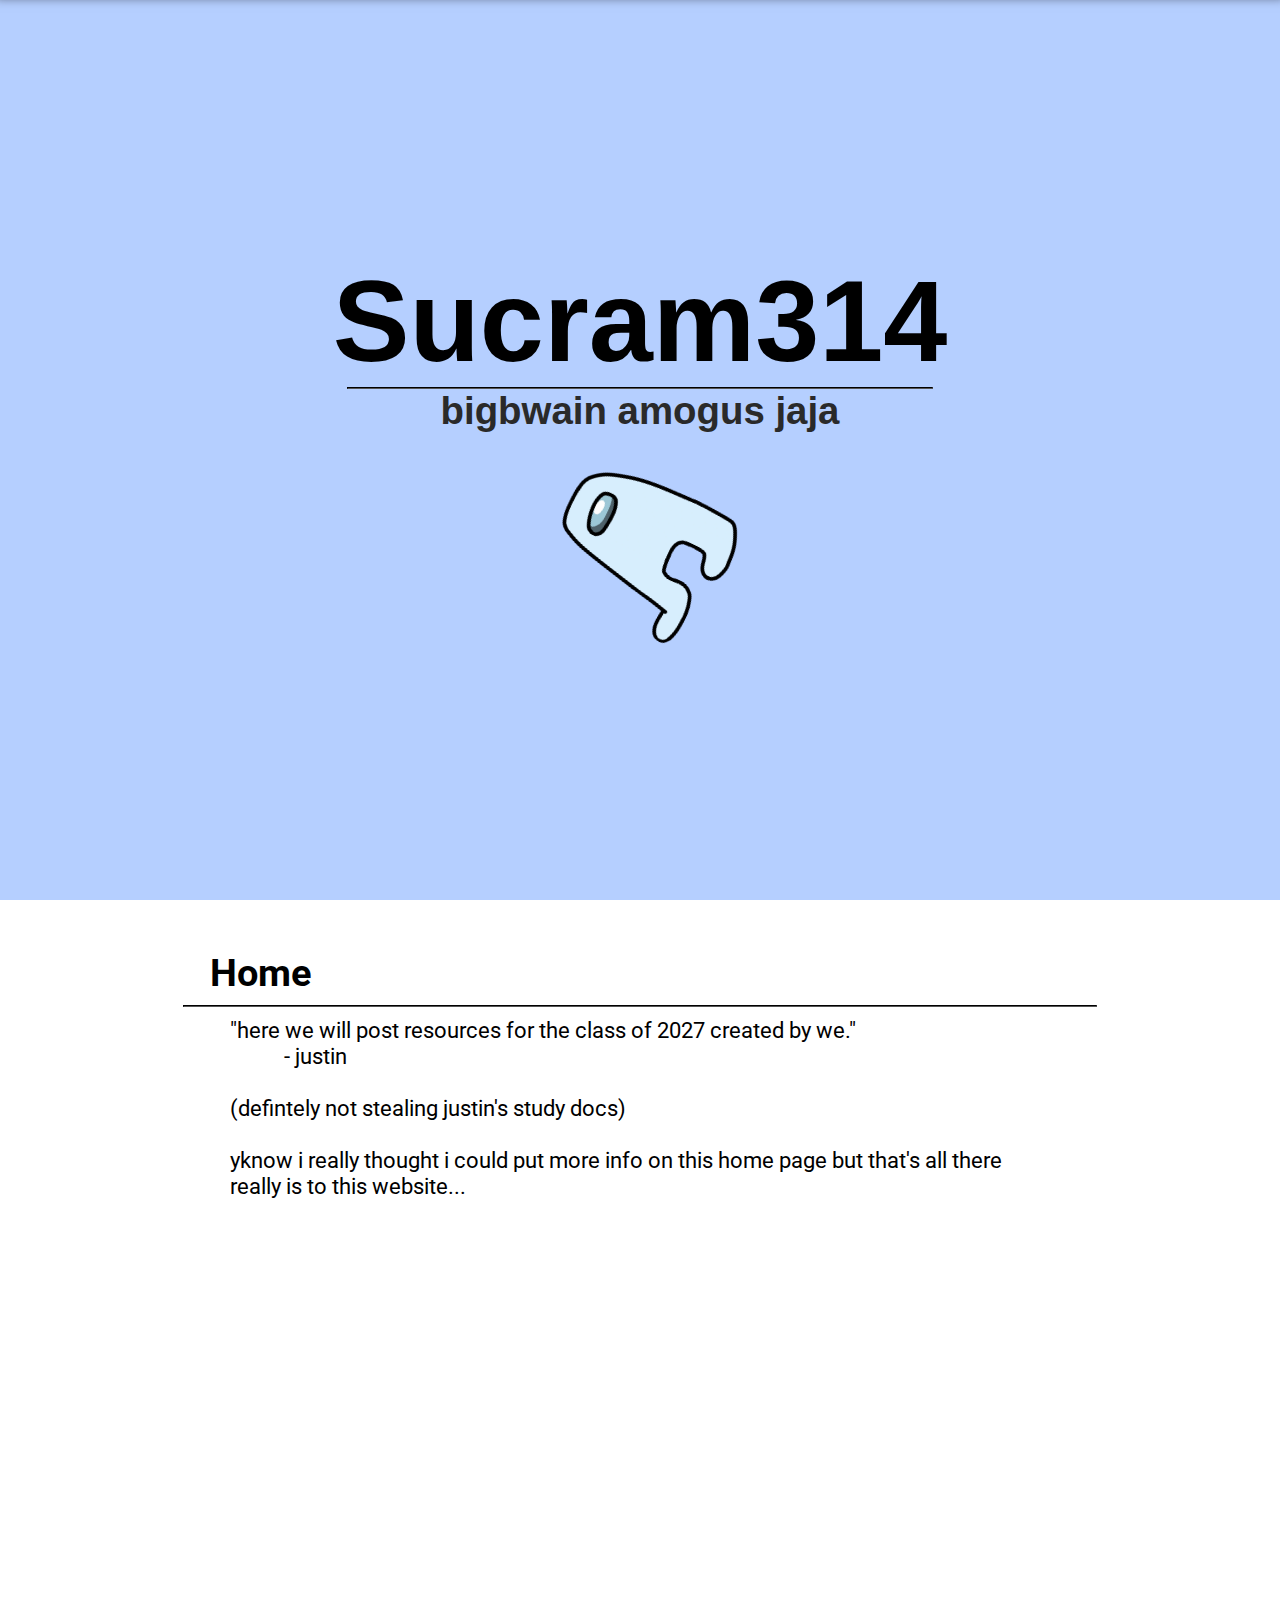
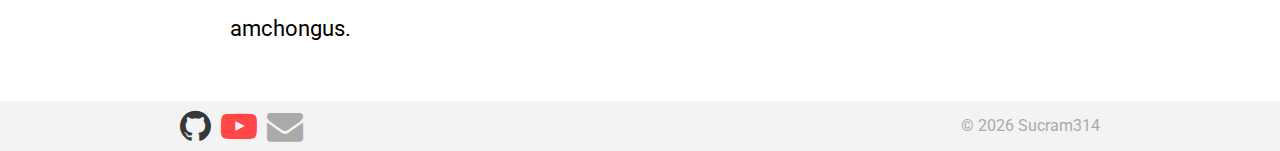
==== commit 7dd507dd: "some ui + other small fixes" ====
--- a/index.html
+++ b/index.html
@@ -90,7 +90,7 @@
                             <a href="mailto:sucramliu2009@gmail.com" target="_blank" class="fa fa-envelope footer-icon"></a>
                         </div>
                     </div>
-                    <p style="float:right;color:#aaaaaa;margin-top:15px;margin-right:20px;font-size:1em;">
+                    <p style="float:right;color:#aaaaaa;margin-top:15px;margin-right:20px;font-size:16px;">
                         &copy;
                         <span id="copyright">
                             <script>document.getElementById('copyright').appendChild(document.createTextNode(new Date().getFullYear()))</script>
--- a/resources/style/style.css
+++ b/resources/style/style.css
@@ -48,7 +48,7 @@
 h4 {
     font-family: "Roboto",sans-serif;
     margin-top: 10px;
-    font-size: 1.5em;
+    font-size: 24px;
 }
 p {
     transition: margin 0.3s ease;
@@ -78,7 +78,7 @@
     color: black;
     font-family: "Roboto",sans-serif;
     padding: 0 40px 0 40px;
-    font-size: 1.2em;
+    font-size: 19.2px;
     margin-top: 0px;
     margin-bottom: 0px;
     height: 50px;
@@ -126,13 +126,13 @@
 .search i{ 
     left: 16px;
     pointer-events: none;
-    font-size: 0.9em;
+    font-size: 14.4px;
 }
 .search span{
     margin: 0 0 0 0;
     right: 15px;
     cursor: pointer;
-    font-size: 0.9em;
+    font-size: 14.4px;
     display: none;
 }
 .search input:valid ~ span{
@@ -218,23 +218,31 @@
     justify-content: space-between;
 }
 .dictionary-container ul li .details{
-    transition: padding 0.3s ease, margin-left 0.3s ease;
+    transition: padding 0.3s ease, border-left-width 0.3s ease, border-radius;
     border-radius: 4px;
-    border-left: 4px solid rgb(0, 53, 150);
+    border-left-color: rgb(0, 53, 150);
+    border-left-style: solid;
+    border-left-width : 4px;
     padding-left: 20px;
 }
 html.dark .dictionary-container ul li .details{
-    border-left: 4px solid rgb(89, 103, 133);
+    border-left-color: rgb(89, 103, 133);
+}
+.dictionary-container ul li .details > span{
+    color: rgb(80,80,80);
+}
+html.dark .dictionary-container ul li .details > span{
+    color: rgb(175,175,175);
 }
 .dictionary-container ul li p{
     margin: 0 0 0 0px;
     font-size: 1.9em;
 }
-.dictionary-container ul li span{
+.dictionary-container ul li > span{
     margin: 0;
     color: rgb(80,80,80);
 }
-html.dark .dictionary-container ul li span{
+html.dark .dictionary-container ul li > span{
     color: rgb(175,175,175);
 }
 .dictionary-container ul .warning.active{
@@ -292,7 +300,6 @@
     display: block;
 }
 .dictionary-container .forms{
-    margin-right: 30px;
     display: none;
 }
 .dictionary-container ul .forms table{
@@ -342,23 +349,26 @@
     margin: 10px 0 10px 0;
 }
 .interactive-dropdown-container{
-    transition: padding 0.3s ease;
+    transition: padding 0.3s ease, border-left-width 0.3s ease, border-radius 0.3s ease;
     min-height: 30px;
     border-radius: 4px;
-    border-left: 4px solid rgb(12, 164, 206);
-    padding-left: 20px;
+    border-left-color: rgb(12, 164, 206);
+    border-left-style: solid;
+    border-left-width : 4px;
+    padding-left: 10px;
 }
 html.dark .interactive-dropdown-container{
-    border-left: 4px solid rgb(89, 119, 133);
+    border-left-color: rgb(89, 119, 133);
 }
 .interactive-dropdown-container > aside{
+    display: table;
     min-height: 30px;
     width: 100%;
 }
 .interactive-dropdown-container aside > span{
+    display: table-cell;
+    vertical-align: middle;
     position: relative;
-    margin-top: 15px;
-    transform: translateY(-50%);
     user-select: none;
 }
 .interactive-dropdown-container.open aside > i{
@@ -393,7 +403,7 @@
     width: 100%;
 }
 .subtable span{
-    font-size: 24px !important;
+    font-size: 1.2em !important;
 }
 .subtable:last-child{
     margin: 0;
@@ -401,13 +411,16 @@
 .dictionary-container ul li:last-child{
     margin-bottom: 0px;
     padding-bottom: 10px;
-    justify-content: none;
 }
 .dictionary-container .info{
+    display: table;
     text-align: center;
-    height: 35.2px;
-    width: 100%;
-    padding: 30px 0 30px 0;
+    height: 6em;
+    width: 100%;
+}
+.dictionary-container .info > div{
+    display: table-cell;
+    vertical-align: middle;
 }
 .dictionary-container .info-text{
     margin: 0;
@@ -507,14 +520,14 @@
     height: 50px;
 }
 .theme-selector div > i{
-    font-size: 2em;
+    font-size: 32px;
     display: block;
 }
 html.dark .theme-selector div > i{
     display: none;
 }
 .theme-selector div > span{
-    font-size: 2em;
+    font-size: 32px;
     display: none;
 }
 html.dark .theme-selector div > span{
@@ -561,6 +574,9 @@
 .footer-icon:hover{
     transform: scale(1.1);
     filter: brightness(1.2);
+}
+#copyright{
+    font-size : 16px;
 }
 #icon {
     width:40px;
@@ -679,7 +695,7 @@
 }
 @media(max-width: 600px){
     html{
-        font-size: 14px;
+        font-size: 12px;
         transition: font-size 0.3s ease;
     }
     .up {
@@ -721,12 +737,16 @@
         padding: 0 20px 0 20px;
     }
     .dictionary-container ul li .details{
-        transition: padding-left 0.3s ease;
+        transition: padding-left 0.3s ease, border-left-width 0.3s ease, border-radius 0.3s ease;
         padding-left: 10px;
+        border-left-width: 3px;
+        border-radius: 3px;
     }
     .interactive-dropdown-container {
-        transition: padding-left 0.3s ease;
-        padding-left: 10px;
+        transition: padding-left 0.3s ease, border-left-width 0.3s ease, border-radius 0.3s ease;
+        padding-left: 5px;
+        border-left-width: 3px;
+        border-radius: 3px;
     }
     .dictionary-container ul .forms table th{
         transition: padding-left 0.3s ease;
@@ -736,4 +756,14 @@
         transition: padding-left 0.3s ease;
         padding-left: 5px;
     }
+}
+
+.goofy {
+    animation: rotate 1.5s linear infinite;
+}
+
+@keyframes rotate {
+    to {
+        transform: rotate(360deg);
+    }
 }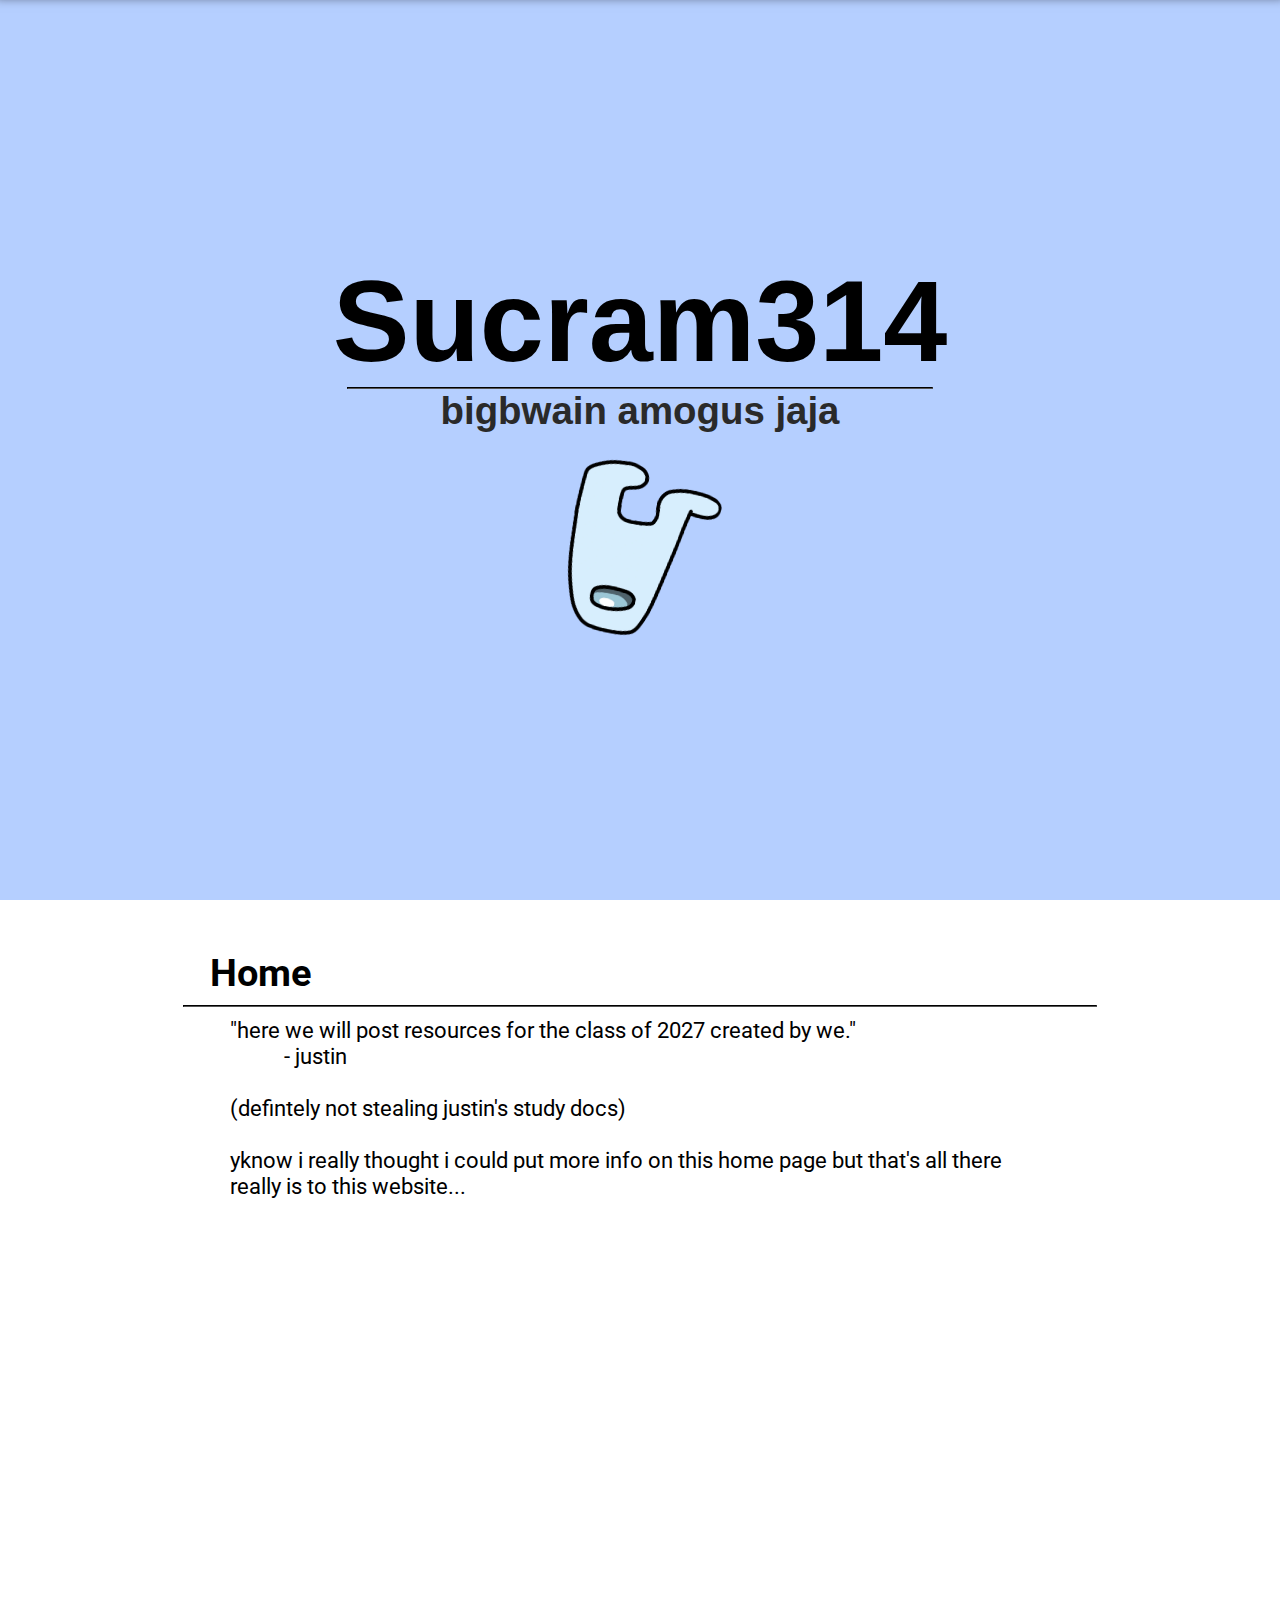
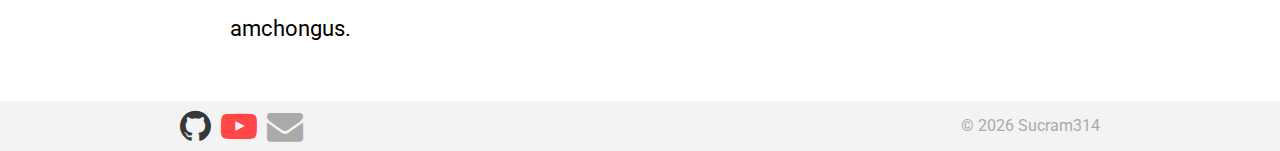
==== commit c206d777: "minor ui fixes" ====
--- a/index.html
+++ b/index.html
@@ -44,8 +44,10 @@
                         </div>
                     </div>
                     <div class="dropdown">
-                        <h4 style="margin:10px 20px 10px 0"><a href="https://sucram314.github.io/resources">Resources</a></h4>
-                        <h4 style="margin:10px 20px 10px 0"><a href="https://sucram314.github.io/about">About</a></h4>
+                        <div>
+                            <aside><h4><a href="https://sucram314.github.io/resources">Resources</a></h4></aside>
+                            <aside><h4><a href="https://sucram314.github.io/about">About</a></h4></aside>
+                        </div>
                     </div>
                 </div>
                 <div class="nav-container theme-selector" style="float:right;width:50px;margin:0">
--- a/resources/style/style.css
+++ b/resources/style/style.css
@@ -74,14 +74,16 @@
     position: relative;
 }
 .search input {
+    transition : max-height 0.3s ease, padding 0.3s ease, border-radius 0.3s ease;
     background-color: white;
     color: black;
     font-family: "Roboto",sans-serif;
     padding: 0 40px 0 40px;
-    font-size: 19.2px;
+    font-size: 1.2em;
     margin-top: 0px;
     margin-bottom: 0px;
     height: 50px;
+    max-height : 50px;
     width: 100%;
     margin-left: auto;
     margin-right: auto;
@@ -96,6 +98,7 @@
     color: rgb(230,230,230);
 }
 .search input:focus{
+    transition : max-height 0.3s ease, padding 0.3s ease, border-radius 0.3s ease;
     padding: 0 39px 0 39px;
     border: 2px solid rgb(144, 183, 255);
 }
@@ -124,15 +127,17 @@
     color: rgb(111, 111, 111);
 }
 .search i{ 
+    transition: left 0.3s ease;
     left: 16px;
     pointer-events: none;
-    font-size: 14.4px;
+    font-size: 0.9em;
 }
 .search span{
+    transition: right 0.3s ease;
     margin: 0 0 0 0;
-    right: 15px;
+    right: 16px;
     cursor: pointer;
-    font-size: 14.4px;
+    font-size: 0.9em;
     display: none;
 }
 .search input:valid ~ span{
@@ -687,6 +692,23 @@
     width: 100%;
     height: 100px;
 }
+.dropdown > div{
+    display: grid;
+    float: right;
+    height : 100px;
+    margin : 0;
+    padding : 0;
+}
+.dropdown div > aside{
+    display: table;
+    text-align : right;
+    padding-right : 10px;
+}
+.dropdown div aside > h4{
+    margin: 0;
+    display: table-cell;
+    vertical-align: middle;
+}
 .desktop {
     display: block;
 }
@@ -729,7 +751,6 @@
     .dictionary-container > div{
         transition: padding 0.3s ease, margin 0.3s ease;
         padding: 10px;
-        padding-left: 20px;
         margin: 30px 10px 0 10px;
     }
     .dictionary-container ul{
@@ -756,6 +777,24 @@
         transition: padding-left 0.3s ease;
         padding-left: 5px;
     }
+    .search input {
+        transition : max-height 0.3s ease, padding 0.3s ease, border-radius 0.3s ease;
+        padding: 0 30px 0 30px;
+        max-height : 40px;
+        border-radius: 3px 3px 0 0;
+    }
+    .search input:focus{
+        transition : max-height 0.3s ease, padding 0.3s ease, border-radius 0.3s ease;
+        padding: 0 29px 0 29px;
+    }
+    .search i{ 
+        transition: left 0.3s ease;
+        left: 12px;
+    }
+    .search span{
+        transition: right 0.3s ease;
+        right: 12px;
+    }
 }
 
 .goofy {
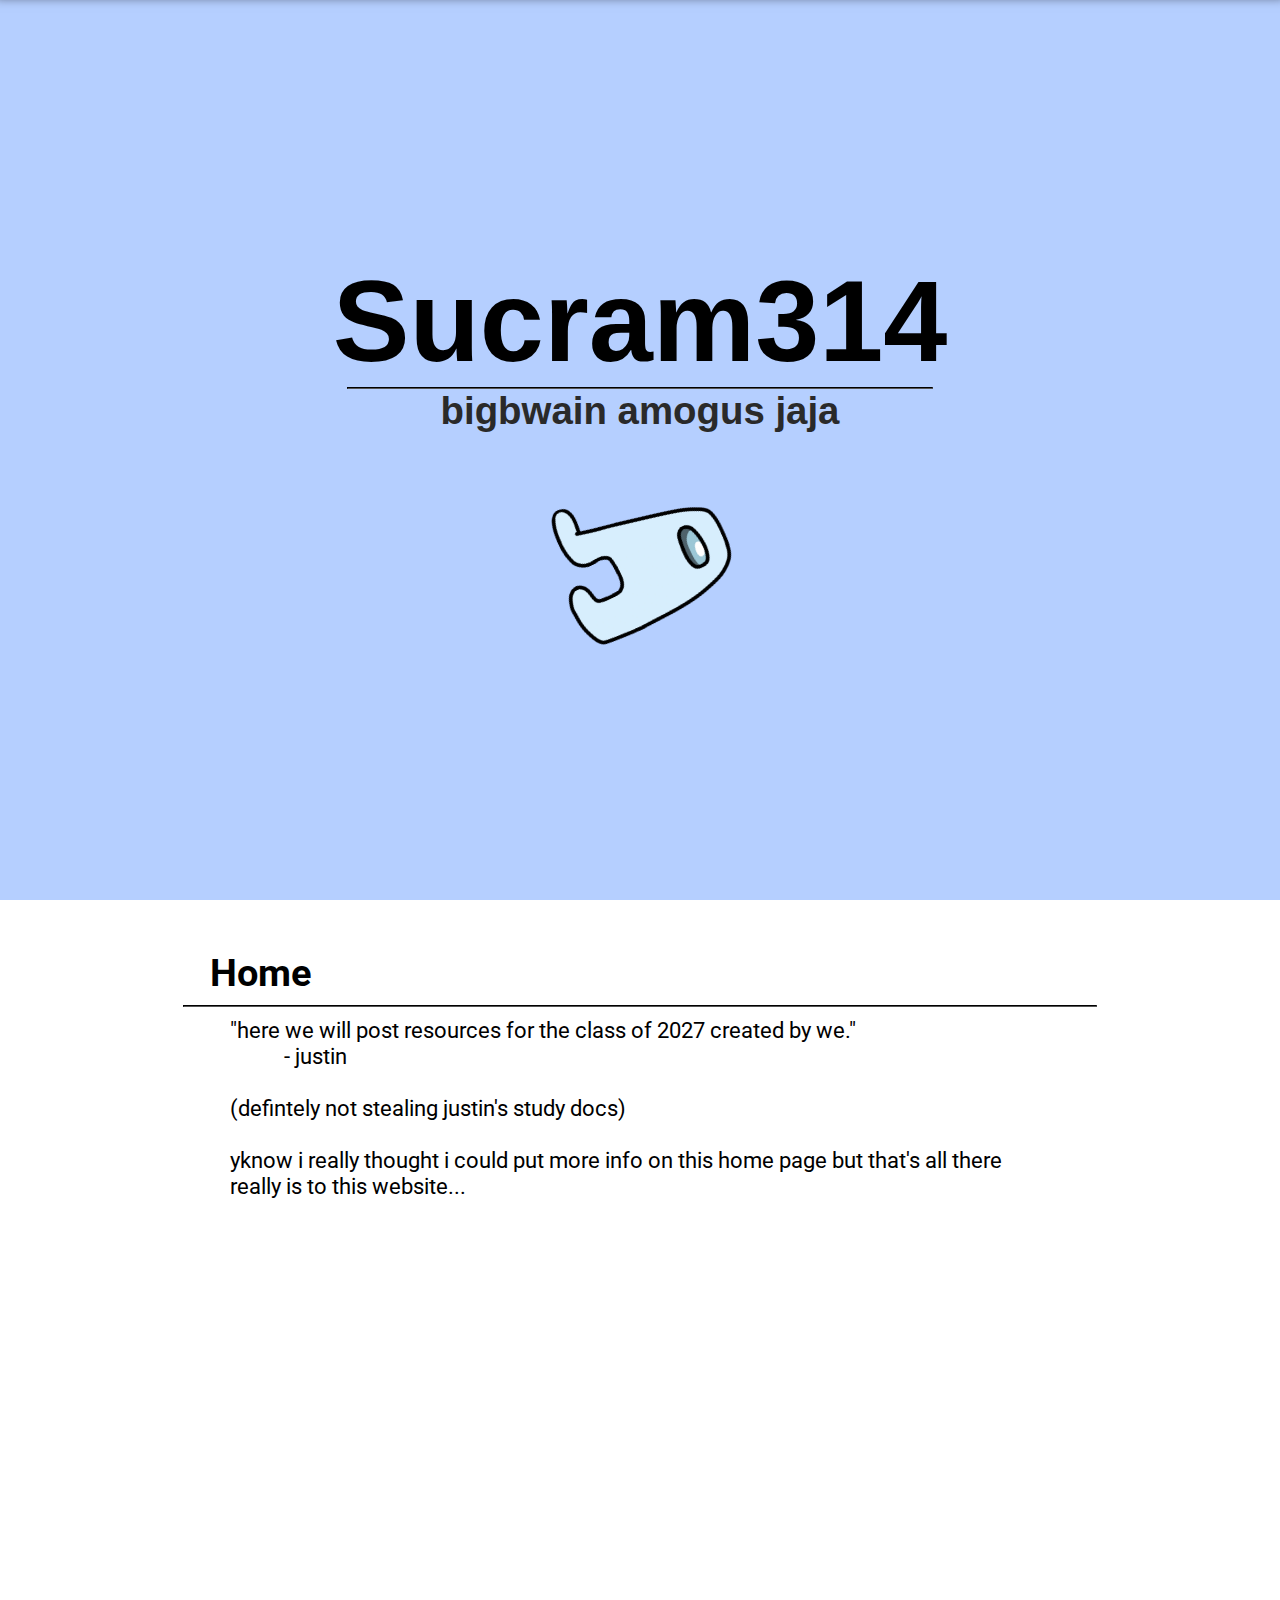
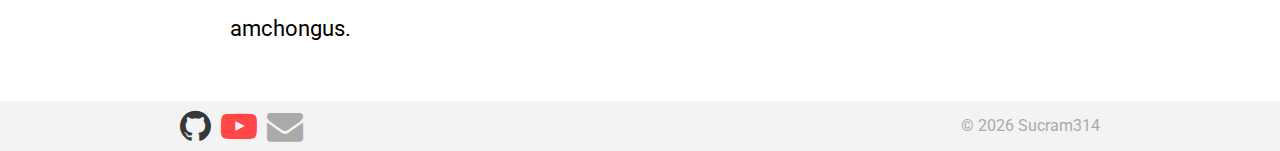
==== commit a1b4d132: "scroll restoration disable" ====
--- a/index.html
+++ b/index.html
@@ -15,6 +15,8 @@
         <link rel="stylesheet" href="https://fonts.googleapis.com/css?family=Roboto" type='text/css'>
         <link rel="stylesheet" href="https://cdnjs.cloudflare.com/ajax/libs/font-awesome/4.7.0/css/font-awesome.min.css" type='text/css'>
         <link rel="stylesheet" type="text/css" href="./resources/style/style.css">
+
+        <script>history.scrollRestoration = "manual"</script>
     </head>
 
     <body>
--- a/resources/style/style.css
+++ b/resources/style/style.css
@@ -88,18 +88,17 @@
     margin-left: auto;
     margin-right: auto;
     outline: none;
-    border: 1px solid rgb(144, 144, 144);
+    border: 2px solid rgb(144, 144, 144);
     border-radius: 5px 5px 0 0;
     box-sizing: border-box;
 }
 html.dark .search input {
     background-color: rgb(41, 43, 49);
-    border: 1px solid rgb(111,111,111);
+    border: 2px solid rgb(111,111,111);
     color: rgb(230,230,230);
 }
 .search input:focus{
     transition : max-height 0.3s ease, padding 0.3s ease, border-radius 0.3s ease;
-    padding: 0 39px 0 39px;
     border: 2px solid rgb(144, 183, 255);
 }
 html.dark .search input:focus{
@@ -783,10 +782,6 @@
         max-height : 40px;
         border-radius: 3px 3px 0 0;
     }
-    .search input:focus{
-        transition : max-height 0.3s ease, padding 0.3s ease, border-radius 0.3s ease;
-        padding: 0 29px 0 29px;
-    }
     .search i{ 
         transition: left 0.3s ease;
         left: 12px;
@@ -799,6 +794,15 @@
 
 .goofy {
     animation: rotate 1.5s linear infinite;
+}
+#sus{
+    z-index: 100000000;
+    width: 100%;
+    display: none;
+}
+
+#sus.active{
+    display: block;
 }
 
 @keyframes rotate {
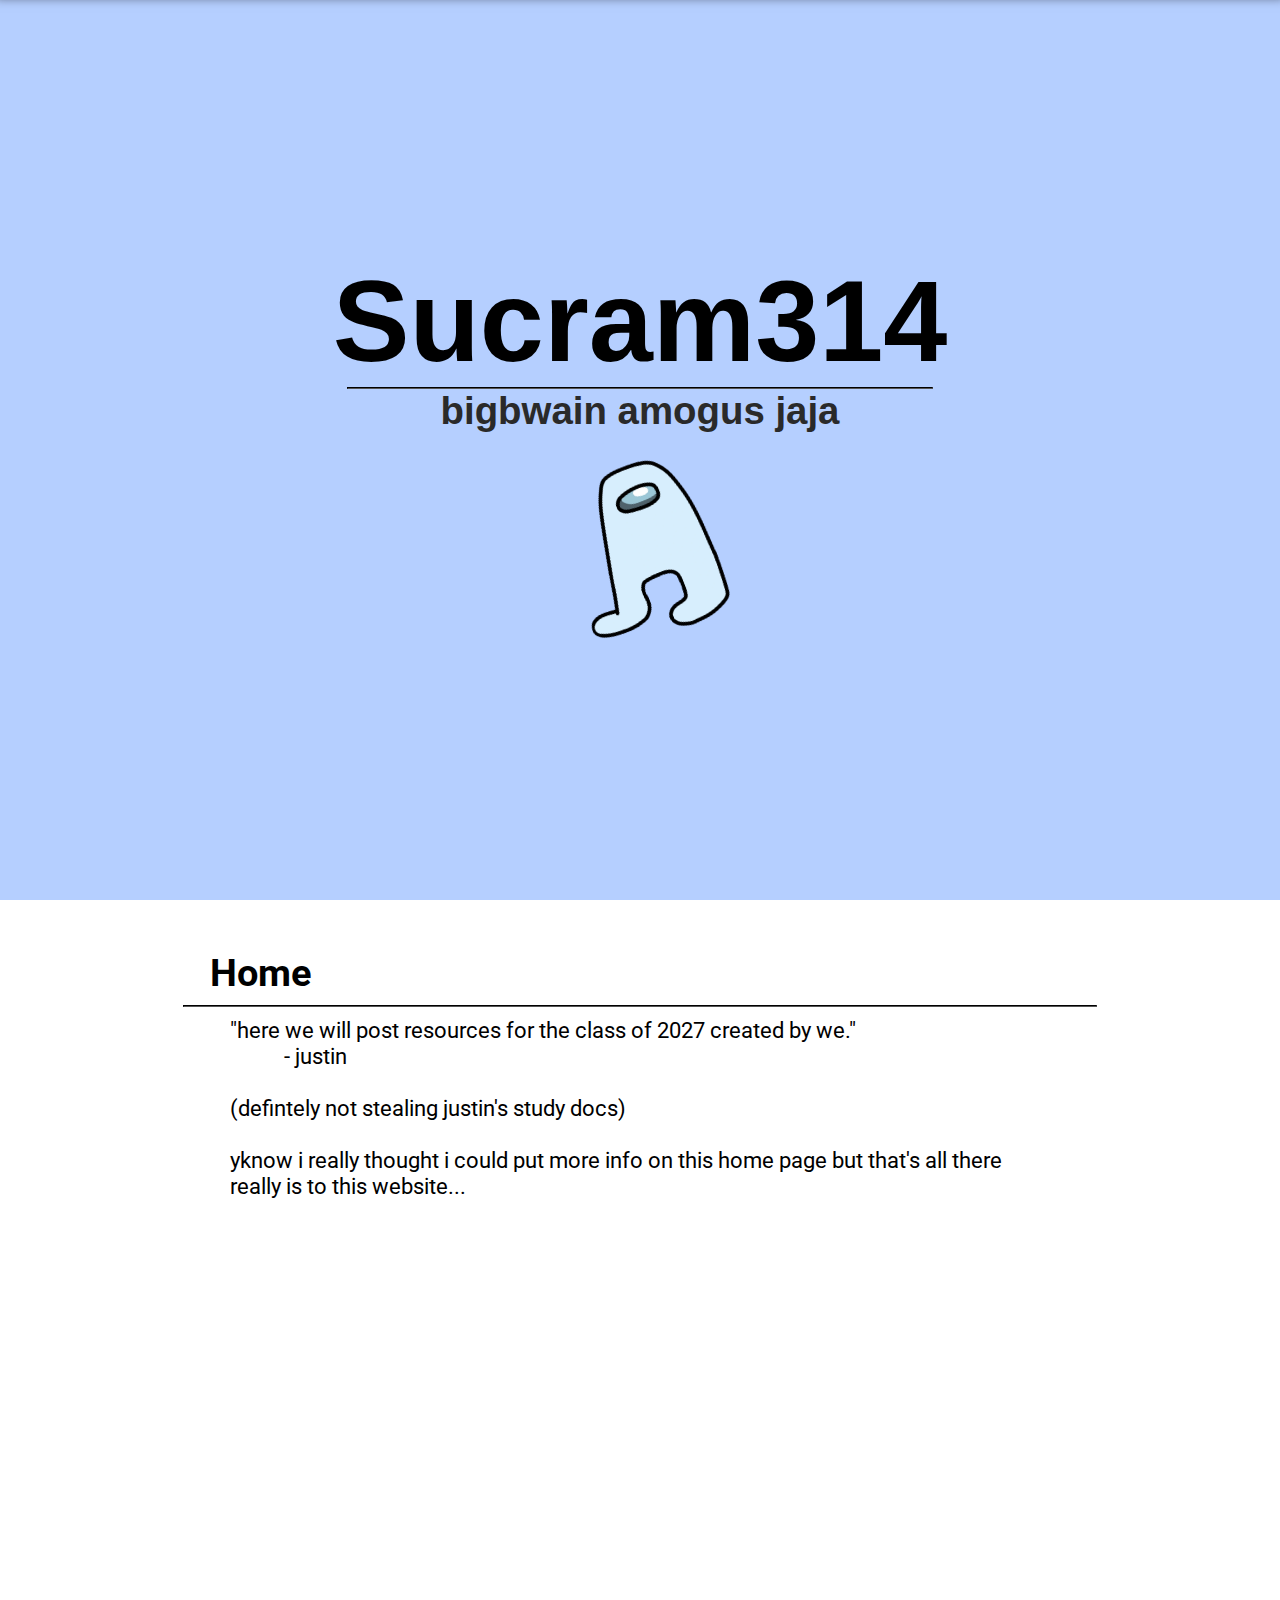
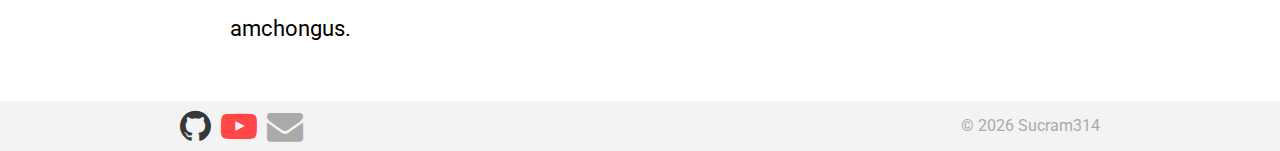
==== commit 214f5254: "meta test" ====
--- a/index.html
+++ b/index.html
@@ -10,6 +10,7 @@
         <meta name="author" content="Sucram314"> 
         <meta name="viewport" content="width=device-width, initial-scale=1">
         <meta name="keywords" content="sucram314,sucram,amogus,jaja,amogus jaja,uts,latin,dictionary,latin dictionary,resources,review,notes,flashcards"/>
+        <meta name="google-site-verification" content="B_JjFsjga4c3Uy0rTGh-ot4RDdNd4SiX-5hciFTyltU" />
 
         <link rel="stylesheet" href="https://db.onlinewebfonts.com/c/7cc6719bd5f0310be3150ba33418e72e?family=Comic" type='text/css'>
         <link rel="stylesheet" href="https://fonts.googleapis.com/css?family=Roboto" type='text/css'>
--- a/resources/style/style.css
+++ b/resources/style/style.css
@@ -6,6 +6,7 @@
     background-color: white;
     color: black;
     transition: font-size 0.3s ease;
+    text-rendering: optimizeLegibility; 
 }
 html.dark{
     background-color: rgb(41, 43, 49);
@@ -21,7 +22,7 @@
 }
 h1 {
     text-align: center;
-    font-family: "Comic Sans MS","Comic Sans","Comic",sans-serif;
+    font-family: "Comic Sans", "Comic Sans MS", "Comic", "Chalkboard", "ChalkboardSE-Regular", sans-serif;
     font-size: max(60px,9vw);
     margin: 0;
 }
@@ -30,7 +31,7 @@
 }
 h2 {
     text-align: center;
-    font-family: "Comic Sans MS","Comic Sans","Comic",sans-serif;
+    font-family: "Comic Sans", "Comic Sans MS", "Comic", "Chalkboard", "ChalkboardSE-Regular", sans-serif;
     font-size: max(20px,3vw);
     margin-top: 0;
     margin-bottom: 2vw;
@@ -195,7 +196,7 @@
 .dictionary-container ul{
     background-color: white;
     transition: padding 0.3s ease, grid-template-rows 0.3s ease;
-    padding: 0 40px 0 40px;
+    padding: 0 20px 0 20px;
     display: grid;
     grid-template-rows: 0fr;
     border-radius: 10px;
@@ -272,7 +273,8 @@
     color: rgb(196, 0, 0);
 }
 .dictionary-container ul .word{
-    margin-top: 20px;
+    transition: margin 0.3s ease;
+    margin: 20px 0 0 25px;
 }
 .dictionary-container ul .word p{
     font-size: 3em;
@@ -306,14 +308,16 @@
 .dictionary-container .forms{
     display: none;
 }
-.dictionary-container ul .forms table{
+.dictionary-container ul .forms .details table{
     table-layout: fixed;
     width: 100%;
+}
+.dictionary-container ul .forms .details > table{
+    font-size: 1.1em;
 }
 .dictionary-container ul .forms table th{
     transition: padding 0.3s ease;
     font-family: "Roboto",sans-serif;
-    font-size: 1.2em;
     font-weight: bold;
     color: rgb(40,40,40);
     padding: 10px;
@@ -330,10 +334,10 @@
 .dictionary-container ul .forms table td{
     transition: padding 0.3s ease;
     font-family: "Roboto",sans-serif;
-    font-size: 1.2em;
     font-weight: normal;
     color: rgb(80,80,80);
     padding: 10px;
+    vertical-align: baseline;
 }
 html.dark .dictionary-container ul .forms table td{
     color: rgb(175,175,175);
@@ -369,7 +373,9 @@
     min-height: 30px;
     width: 100%;
 }
-.interactive-dropdown-container aside > span{
+.interactive-dropdown-container aside > blockquote{
+    font-family: "Roboto",sans-serif;
+    font-size: 1.3em;
     display: table-cell;
     vertical-align: middle;
     position: relative;
@@ -386,7 +392,7 @@
     float: right;
     transform-origin: center;
     transform: translateY(-50%) rotate(0deg);
-    transition: all 0.3s ease;
+    transition: transform 0.3s ease;
 }
 html.dark .interactive-dropdown-container aside > i{
     color: rgb(230,230,230);
@@ -402,12 +408,38 @@
 .interactive-dropdown > div{
     overflow: hidden;
 }
+.gridtable{
+    padding: 0;
+}
+.gridtable > tbody > tr > td{
+    padding: 0 0 10px 0 !important; 
+}
 .subtable{
     margin: 0 0 30px 0;
     width: 100%;
 }
-.subtable span{
-    font-size: 1.2em !important;
+.subtable tr > th:first-child:nth-last-child(2){
+    width : 33.3%;
+}
+.subtable tr > th:first-child:nth-last-child(3){
+    width : 20%;
+}
+.subtable tr > th:first-child:nth-last-child(4){
+    width : 16.6%;
+}
+.subtable caption{
+    transition: padding-left 0.3s ease;
+    font-family: "Roboto",sans-serif;
+    text-align: left;
+    font-size: 1.2em;
+    padding-left: 10px;
+    color: black;
+}
+html.dark .subtable caption{
+    color: rgb(230,230,230);
+}
+table > .subtable:first-child{
+    margin-top: 10px;
 }
 .subtable:last-child{
     margin: 0;
@@ -657,7 +689,7 @@
 .title{
     text-align: center;
     width: 100%;
-    font-family: "Comic Sans MS","Comic Sans","Comic",sans-serif;
+    font-family: "Comic Sans", "Comic Sans MS", "Comic", "Chalkboard", "ChalkboardSE-Regular", sans-serif;
     font-size: 2.5em;
 }
 .link:hover{
@@ -754,7 +786,11 @@
     }
     .dictionary-container ul{
         transition: padding 0.3s ease, grid-template-rows 0.3s ease;
-        padding: 0 20px 0 20px;
+        padding: 0 10px 0 10px;
+    }
+    .dictionary-container ul .word{
+        transition: margin 0.3s ease;
+        margin: 20px 0 0 15px;
     }
     .dictionary-container ul li .details{
         transition: padding-left 0.3s ease, border-left-width 0.3s ease, border-radius 0.3s ease;
@@ -776,6 +812,10 @@
         transition: padding-left 0.3s ease;
         padding-left: 5px;
     }
+    .subtable caption{
+        transition: padding-left 0.3s ease;
+        padding-left: 5px;
+    }
     .search input {
         transition : max-height 0.3s ease, padding 0.3s ease, border-radius 0.3s ease;
         padding: 0 30px 0 30px;
@@ -805,6 +845,12 @@
     display: block;
 }
 
+#canvas{
+    width: 960px;
+    height: 540px;
+    margin-top: 20px;
+}
+
 @keyframes rotate {
     to {
         transform: rotate(360deg);
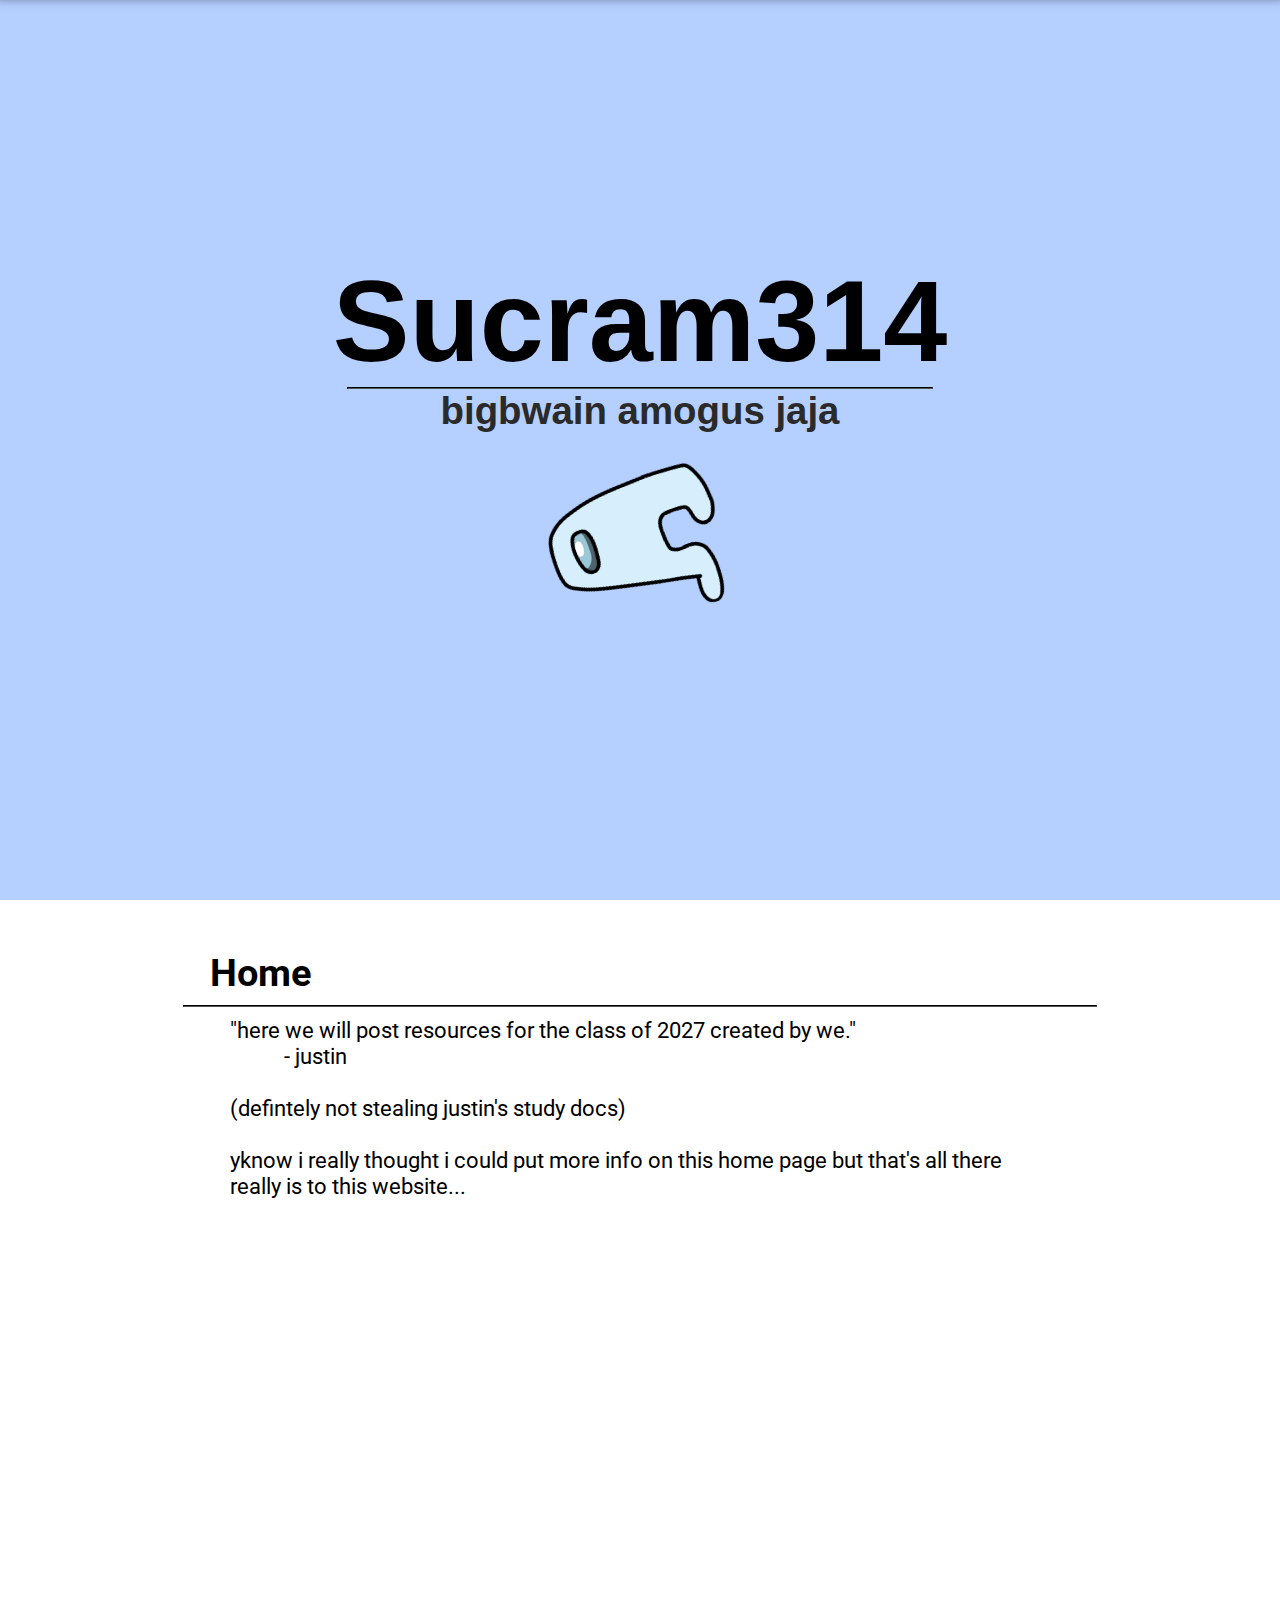
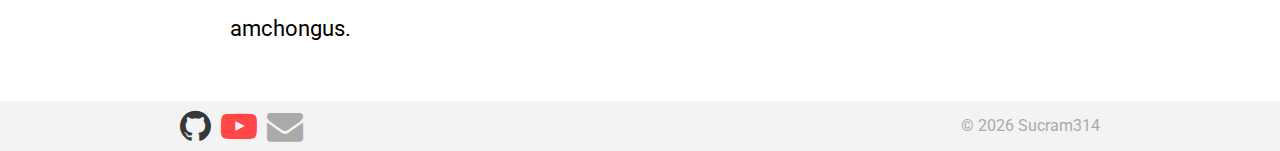
==== commit 6199e85f: "general cleanup" ====
--- a/index.html
+++ b/index.html
@@ -92,7 +92,7 @@
                         <div>
                             <a href="https://github.com/Sucram314" target="_blank" class="fa fa-github footer-icon"></a>
                             <a href="https://youtube.com/@sucram314" target="_blank" class="fa fa-youtube-play footer-icon"></a>
-                            <a href="mailto:sucramliu2009@gmail.com" target="_blank" class="fa fa-envelope footer-icon"></a>
+                            <a href="mailto:marcusliu2009@hotmail.com" target="_blank" class="fa fa-envelope footer-icon"></a>
                         </div>
                     </div>
                     <p style="float:right;color:#aaaaaa;margin-top:15px;margin-right:20px;font-size:16px;">
--- a/resources/style/style.css
+++ b/resources/style/style.css
@@ -65,415 +65,6 @@
 html.dark hr{
     border-color: rgb(230,230,230);
 }
-.search{
-    justify-content: center;
-    width: 80%;
-    height: auto;
-    margin-top: 15px;
-    margin-left: auto;
-    margin-right: auto;
-    position: relative;
-}
-.search input {
-    transition : max-height 0.3s ease, padding 0.3s ease, border-radius 0.3s ease;
-    background-color: white;
-    color: black;
-    font-family: "Roboto",sans-serif;
-    padding: 0 40px 0 40px;
-    font-size: 1.2em;
-    margin-top: 0px;
-    margin-bottom: 0px;
-    height: 50px;
-    max-height : 50px;
-    width: 100%;
-    margin-left: auto;
-    margin-right: auto;
-    outline: none;
-    border: 2px solid rgb(144, 144, 144);
-    border-radius: 5px 5px 0 0;
-    box-sizing: border-box;
-}
-html.dark .search input {
-    background-color: rgb(41, 43, 49);
-    border: 2px solid rgb(111,111,111);
-    color: rgb(230,230,230);
-}
-.search input:focus{
-    transition : max-height 0.3s ease, padding 0.3s ease, border-radius 0.3s ease;
-    border: 2px solid rgb(144, 183, 255);
-}
-html.dark .search input:focus{
-    border: 2px solid rgb(142, 151, 172);
-}
-.search input:focus ~ i{
-    color: rgb(144, 183, 255);
-}
-html.dark .search input:focus ~ i{
-    color: rgb(142, 151, 172);
-}
-.search input::placeholder{
-    color: rgb(144, 144, 144);
-}
-html.dark .search input::placeholder{
-    color: rgb(111, 111, 111);
-}
-.search :where(i,span){
-    position: absolute;
-    top: 50%;
-    transform: translateY(-50%);
-    color: rgb(144, 144, 144);
-}
-html.dark .search:where(i,span){
-    color: rgb(111, 111, 111);
-}
-.search i{ 
-    transition: left 0.3s ease;
-    left: 16px;
-    pointer-events: none;
-    font-size: 0.9em;
-}
-.search span{
-    transition: right 0.3s ease;
-    margin: 0 0 0 0;
-    right: 16px;
-    cursor: pointer;
-    font-size: 0.9em;
-    display: none;
-}
-.search input:valid ~ span{
-    display: block;
-}
-.autocomplete{
-    position: relative;
-    display: inline-block;
-}
-.autocomplete-list{
-    user-select: none;
-    font-family: "Roboto",sans-serif;
-    font-size: 1.2em;
-    position: absolute;
-    z-index: 1000;
-    top: 100%;
-    left: 0px;
-    right: 0px;
-}
-.autocomplete-list div {
-    padding: 10px;
-    cursor: pointer;
-    border: 2px solid rgb(236, 236, 236);
-    border-bottom: 0;
-    border-top: 0;
-    background-color: white;
-    transition: border 1s ease;
-}
-html.dark .autocomplete-list div {
-    background-color: rgb(41, 43, 49);
-    border: 2px solid rgb(49, 49, 49);
-    border-bottom: 0;
-    border-top: 0;
-    transition: border 1s ease;
-}
-.autocomplete-list div:last-child{
-    border-bottom: 2px solid rgb(236, 236, 236);
-    transition: border 1s ease;
-}
-html.dark .autocomplete-list div:last-child{
-    background-color: rgb(41, 43, 49);
-    border-bottom: 2px solid rgb(49, 49, 49);
-    transition: border 1s ease;
-}
-.autocomplete-list div:hover{
-    background-color: rgb(236, 236, 236);
-    transition: border 1s ease;
-}
-html.dark .autocomplete-list div:hover{
-    background-color: 2px solid rgb(41, 43, 49);
-    transition: border 1s ease;
-}
-.dictionary-container.active ul{
-    grid-template-rows: 1fr;
-}
-.dictionary-container ul{
-    background-color: white;
-    transition: padding 0.3s ease, grid-template-rows 0.3s ease;
-    padding: 0 20px 0 20px;
-    display: grid;
-    grid-template-rows: 0fr;
-    border-radius: 10px;
-    margin: 0;
-}
-html.dark .dictionary-container ul{
-    background-color: rgb(41, 43, 49);
-    transition: padding-left 0.3s ease, grid-template-rows 0.3s ease;
-}
-.dictionary-container ul > div{
-    overflow: hidden;
-}
-.dictionary-container ul > div li:last-child{
-    margin-bottom: 20px;
-}
-.dictionary-container ul span{
-    font-family: "Roboto",sans-serif;
-    font-size: 1.4em;
-}
-.dictionary-container ul li{
-    display: block;
-    margin-bottom: 15px;
-    padding-bottom: 15px;
-    justify-content: space-between;
-}
-.dictionary-container ul li .details{
-    transition: padding 0.3s ease, border-left-width 0.3s ease, border-radius;
-    border-radius: 4px;
-    border-left-color: rgb(0, 53, 150);
-    border-left-style: solid;
-    border-left-width : 4px;
-    padding-left: 20px;
-}
-html.dark .dictionary-container ul li .details{
-    border-left-color: rgb(89, 103, 133);
-}
-.dictionary-container ul li .details > span{
-    color: rgb(80,80,80);
-}
-html.dark .dictionary-container ul li .details > span{
-    color: rgb(175,175,175);
-}
-.dictionary-container ul li p{
-    margin: 0 0 0 0px;
-    font-size: 1.9em;
-}
-.dictionary-container ul li > span{
-    margin: 0;
-    color: rgb(80,80,80);
-}
-html.dark .dictionary-container ul li > span{
-    color: rgb(175,175,175);
-}
-.dictionary-container ul .warning.active{
-    display: block;
-}
-.dictionary-container ul .warning{
-    margin-top: 20px;
-    display: none;
-}
-.dictionary-container ul .warning p{
-    font-size: 2em;
-    font-weight: bold;
-    color: red;
-}
-.dictionary-container ul .warning span{
-    font-size: 1.4em;
-    color: rgb(196, 0, 0);
-}
-html.dark .dictionary-container ul .warning p{
-    color: red;
-}
-html.dark .dictionary-container ul .warning span{
-    color: rgb(196, 0, 0);
-}
-.dictionary-container ul .word{
-    transition: margin 0.3s ease;
-    margin: 20px 0 0 25px;
-}
-.dictionary-container ul .word p{
-    font-size: 3em;
-    font-weight: 500;
-}
-.dictionary-container ul .word span{
-    font-size: 1.4em;
-    color: rgb(80,80,80);
-}
-html.dark .dictionary-container ul .word span{
-    color: rgb(175,175,175);
-}
-.dictionary-container ul .notes.active{
-    display: block;
-}
-.dictionary-container ul .notes{
-    margin-top: 20px;
-    display: none;
-}
-.dictionary-container ul .notes p{
-    font-size: 2em;
-}
-
-.dictionary-container ul .notes span{
-    font-size: 1.4em;
-    color: rgb(80,80,80);
-}
-.dictionary-container .forms.active{
-    display: block;
-}
-.dictionary-container .forms{
-    display: none;
-}
-.dictionary-container ul .forms .details table{
-    table-layout: fixed;
-    width: 100%;
-}
-.dictionary-container ul .forms .details > table{
-    font-size: 1.1em;
-}
-.dictionary-container ul .forms table th{
-    transition: padding 0.3s ease;
-    font-family: "Roboto",sans-serif;
-    font-weight: bold;
-    color: rgb(40,40,40);
-    padding: 10px;
-}
-html.dark .dictionary-container ul .forms table th{
-    color: rgb(215,215,215);
-}
-.dictionary-container ul .forms table th b{
-    color: black;
-}
-html.dark .dictionary-container ul .forms table th b{
-    color: rgb(230,230,230);
-}
-.dictionary-container ul .forms table td{
-    transition: padding 0.3s ease;
-    font-family: "Roboto",sans-serif;
-    font-weight: normal;
-    color: rgb(80,80,80);
-    padding: 10px;
-    vertical-align: baseline;
-}
-html.dark .dictionary-container ul .forms table td{
-    color: rgb(175,175,175);
-}
-.dictionary-container ul .forms table span{
-    font-size: 1.6em;
-    font-weight: normal;
-    color: black;
-}
-html.dark .dictionary-container ul .forms table span{
-    color: rgb(230,230,230);
-}
-.dictionary-container ul .forms .details table .interactive-dropdown-container{
-    margin: 10px 0 30px 0;
-}
-.dictionary-container ul .forms .details table .interactive-dropdown-container:last-child{
-    margin: 10px 0 10px 0;
-}
-.interactive-dropdown-container{
-    transition: padding 0.3s ease, border-left-width 0.3s ease, border-radius 0.3s ease;
-    min-height: 30px;
-    border-radius: 4px;
-    border-left-color: rgb(12, 164, 206);
-    border-left-style: solid;
-    border-left-width : 4px;
-    padding-left: 10px;
-}
-html.dark .interactive-dropdown-container{
-    border-left-color: rgb(89, 119, 133);
-}
-.interactive-dropdown-container > aside{
-    display: table;
-    min-height: 30px;
-    width: 100%;
-}
-.interactive-dropdown-container aside > blockquote{
-    font-family: "Roboto",sans-serif;
-    font-size: 1.3em;
-    display: table-cell;
-    vertical-align: middle;
-    position: relative;
-    user-select: none;
-}
-.interactive-dropdown-container.open aside > i{
-    transform: translateY(-50%) rotate(90deg);
-}
-.interactive-dropdown-container aside > i{
-    font-size: 1.6em;
-    color: black;
-    position: relative;
-    top: 15px;
-    float: right;
-    transform-origin: center;
-    transform: translateY(-50%) rotate(0deg);
-    transition: transform 0.3s ease;
-}
-html.dark .interactive-dropdown-container aside > i{
-    color: rgb(230,230,230);
-}
-.interactive-dropdown-container.open > .interactive-dropdown{
-    grid-template-rows: 1fr;
-}
-.interactive-dropdown{
-    display: grid;
-    grid-template-rows: 0fr;
-    transition: all 0.3s ease;
-}
-.interactive-dropdown > div{
-    overflow: hidden;
-}
-.gridtable{
-    padding: 0;
-}
-.gridtable > tbody > tr > td{
-    padding: 0 0 10px 0 !important; 
-}
-.subtable{
-    margin: 0 0 30px 0;
-    width: 100%;
-}
-.subtable tr > th:first-child:nth-last-child(2){
-    width : 33.3%;
-}
-.subtable tr > th:first-child:nth-last-child(3){
-    width : 20%;
-}
-.subtable tr > th:first-child:nth-last-child(4){
-    width : 16.6%;
-}
-.subtable caption{
-    transition: padding-left 0.3s ease;
-    font-family: "Roboto",sans-serif;
-    text-align: left;
-    font-size: 1.2em;
-    padding-left: 10px;
-    color: black;
-}
-html.dark .subtable caption{
-    color: rgb(230,230,230);
-}
-table > .subtable:first-child{
-    margin-top: 10px;
-}
-.subtable:last-child{
-    margin: 0;
-}
-.dictionary-container ul li:last-child{
-    margin-bottom: 0px;
-    padding-bottom: 10px;
-}
-.dictionary-container .info{
-    display: table;
-    text-align: center;
-    height: 6em;
-    width: 100%;
-}
-.dictionary-container .info > div{
-    display: table-cell;
-    vertical-align: middle;
-}
-.dictionary-container .info-text{
-    margin: 0;
-    text-align: center;
-    font-size: 1.1em;
-    color: rgb(118, 166, 255);
-}
-html.dark .dictionary-container .info-text{
-    color: rgb(124, 134, 159);
-}
-.dictionary-container .info-text span{
-    font-weight: 600;
-    color: rgb(95, 151, 255);
-}
-html.dark .dictionary-container .info-text span{
-    color: rgb(109, 124, 161);
-}
 a {
     color: inherit;
     text-decoration: none;
@@ -645,46 +236,6 @@
 html.dark .link{
     color: rgb(67, 130, 207)
 }
-.resource-title{
-    transition: margin 0.3s ease;
-    font-family: "Roboto",sans-serif;
-    margin: 10px 0 10px 60px;
-    font-size: 2em;
-}
-.resource-section-container{
-    overflow: hidden;
-    white-space: nowrap;
-    width: 100%;
-    height: auto;
-    margin-top: 20px;
-    margin-bottom: 20px;
-}
-.resource-container{
-    overflow: hidden;
-    white-space: nowrap;
-    width: 100%;
-    height: auto;
-}
-.dictionary-container{
-    display: flex;
-    justify-content: center;
-    align-items: center;
-    width: 100%;
-}
-.dictionary-container > div{
-    transition: padding 0.3s ease, margin 0.3s ease;
-    padding: 30px;
-    width: 100%;
-    margin: 30px 40px 0 40px;
-    min-width: 200px;
-    height: auto;
-    border-radius: 10px;
-    background-color: rgb(206, 222, 250);
-}
-html.dark .dictionary-container > div{
-    transition: padding 0.3s ease, margin 0.3s ease;
-    background-color: rgb(64, 72, 89);
-}
 
 .title{
     text-align: center;
@@ -775,74 +326,6 @@
         transition: all 0.3s ease;
         margin-left: 0px;
     }
-    .resource-title{
-        transition: all 0.3s ease;
-        margin: 10px 0 10px 20px;
-    }
-    .dictionary-container > div{
-        transition: padding 0.3s ease, margin 0.3s ease;
-        padding: 10px;
-        margin: 30px 10px 0 10px;
-    }
-    .dictionary-container ul{
-        transition: padding 0.3s ease, grid-template-rows 0.3s ease;
-        padding: 0 10px 0 10px;
-    }
-    .dictionary-container ul .word{
-        transition: margin 0.3s ease;
-        margin: 20px 0 0 15px;
-    }
-    .dictionary-container ul li .details{
-        transition: padding-left 0.3s ease, border-left-width 0.3s ease, border-radius 0.3s ease;
-        padding-left: 10px;
-        border-left-width: 3px;
-        border-radius: 3px;
-    }
-    .interactive-dropdown-container {
-        transition: padding-left 0.3s ease, border-left-width 0.3s ease, border-radius 0.3s ease;
-        padding-left: 5px;
-        border-left-width: 3px;
-        border-radius: 3px;
-    }
-    .dictionary-container ul .forms table th{
-        transition: padding-left 0.3s ease;
-        padding-left: 5px;
-    }
-    .dictionary-container ul .forms table td{
-        transition: padding-left 0.3s ease;
-        padding-left: 5px;
-    }
-    .subtable caption{
-        transition: padding-left 0.3s ease;
-        padding-left: 5px;
-    }
-    .search input {
-        transition : max-height 0.3s ease, padding 0.3s ease, border-radius 0.3s ease;
-        padding: 0 30px 0 30px;
-        max-height : 40px;
-        border-radius: 3px 3px 0 0;
-    }
-    .search i{ 
-        transition: left 0.3s ease;
-        left: 12px;
-    }
-    .search span{
-        transition: right 0.3s ease;
-        right: 12px;
-    }
-}
-
-.goofy {
-    animation: rotate 1.5s linear infinite;
-}
-#sus{
-    z-index: 100000000;
-    width: 100%;
-    display: none;
-}
-
-#sus.active{
-    display: block;
 }
 
 #canvas{
@@ -851,8 +334,3 @@
     margin-top: 20px;
 }
 
-@keyframes rotate {
-    to {
-        transform: rotate(360deg);
-    }
-}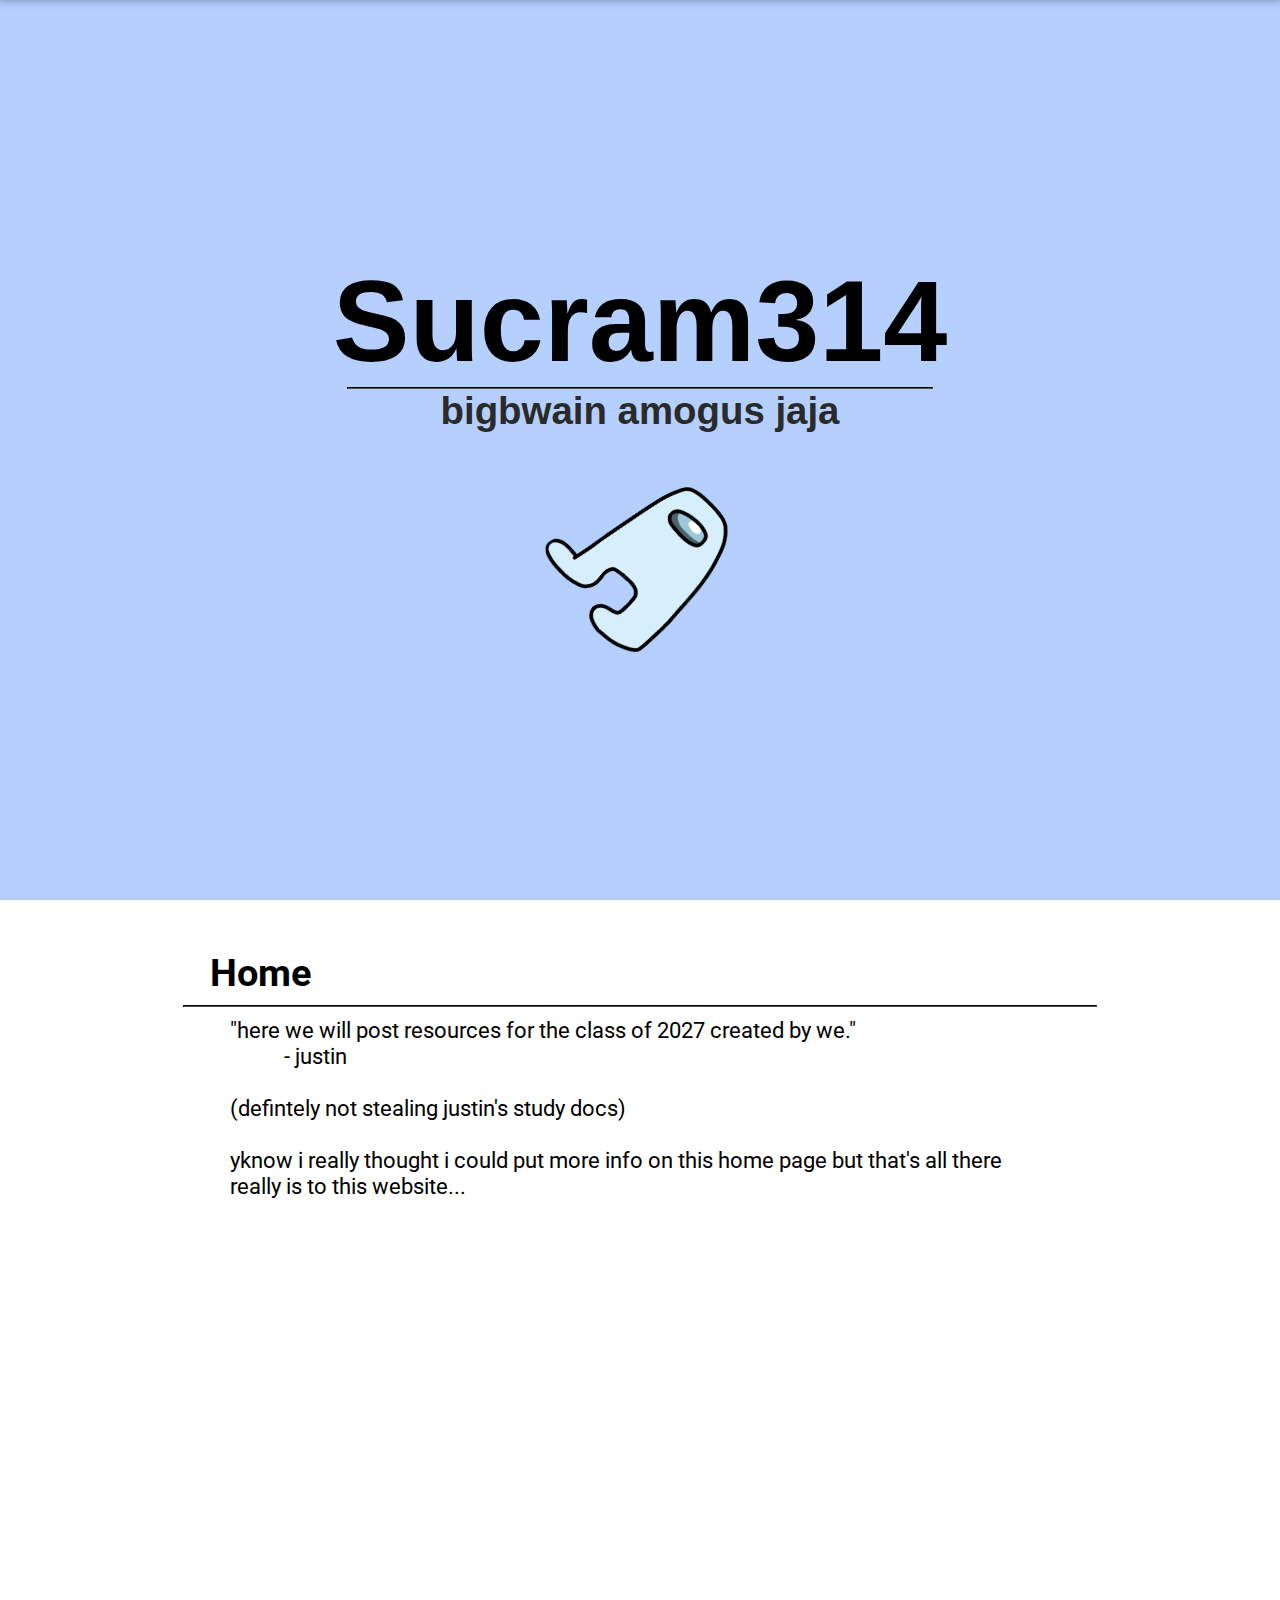
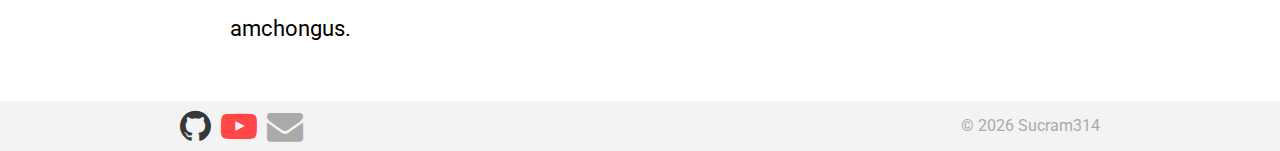
==== commit cb3d0865: "google site verification" ====
--- a/index.html
+++ b/index.html
@@ -10,8 +10,8 @@
         <meta name="author" content="Sucram314"> 
         <meta name="viewport" content="width=device-width, initial-scale=1">
         <meta name="keywords" content="sucram314,sucram,amogus,jaja,amogus jaja,uts,latin,dictionary,latin dictionary,resources,review,notes,flashcards"/>
-        <meta name="google-site-verification" content="B_JjFsjga4c3Uy0rTGh-ot4RDdNd4SiX-5hciFTyltU" />
-
+        <meta name="google-site-verification" content="GKdXxyIF9dJgl8F1nGroeFMXUFN3nbb5dWED-JlZbaQ" />
+        
         <link rel="stylesheet" href="https://db.onlinewebfonts.com/c/7cc6719bd5f0310be3150ba33418e72e?family=Comic" type='text/css'>
         <link rel="stylesheet" href="https://fonts.googleapis.com/css?family=Roboto" type='text/css'>
         <link rel="stylesheet" href="https://cdnjs.cloudflare.com/ajax/libs/font-awesome/4.7.0/css/font-awesome.min.css" type='text/css'>
